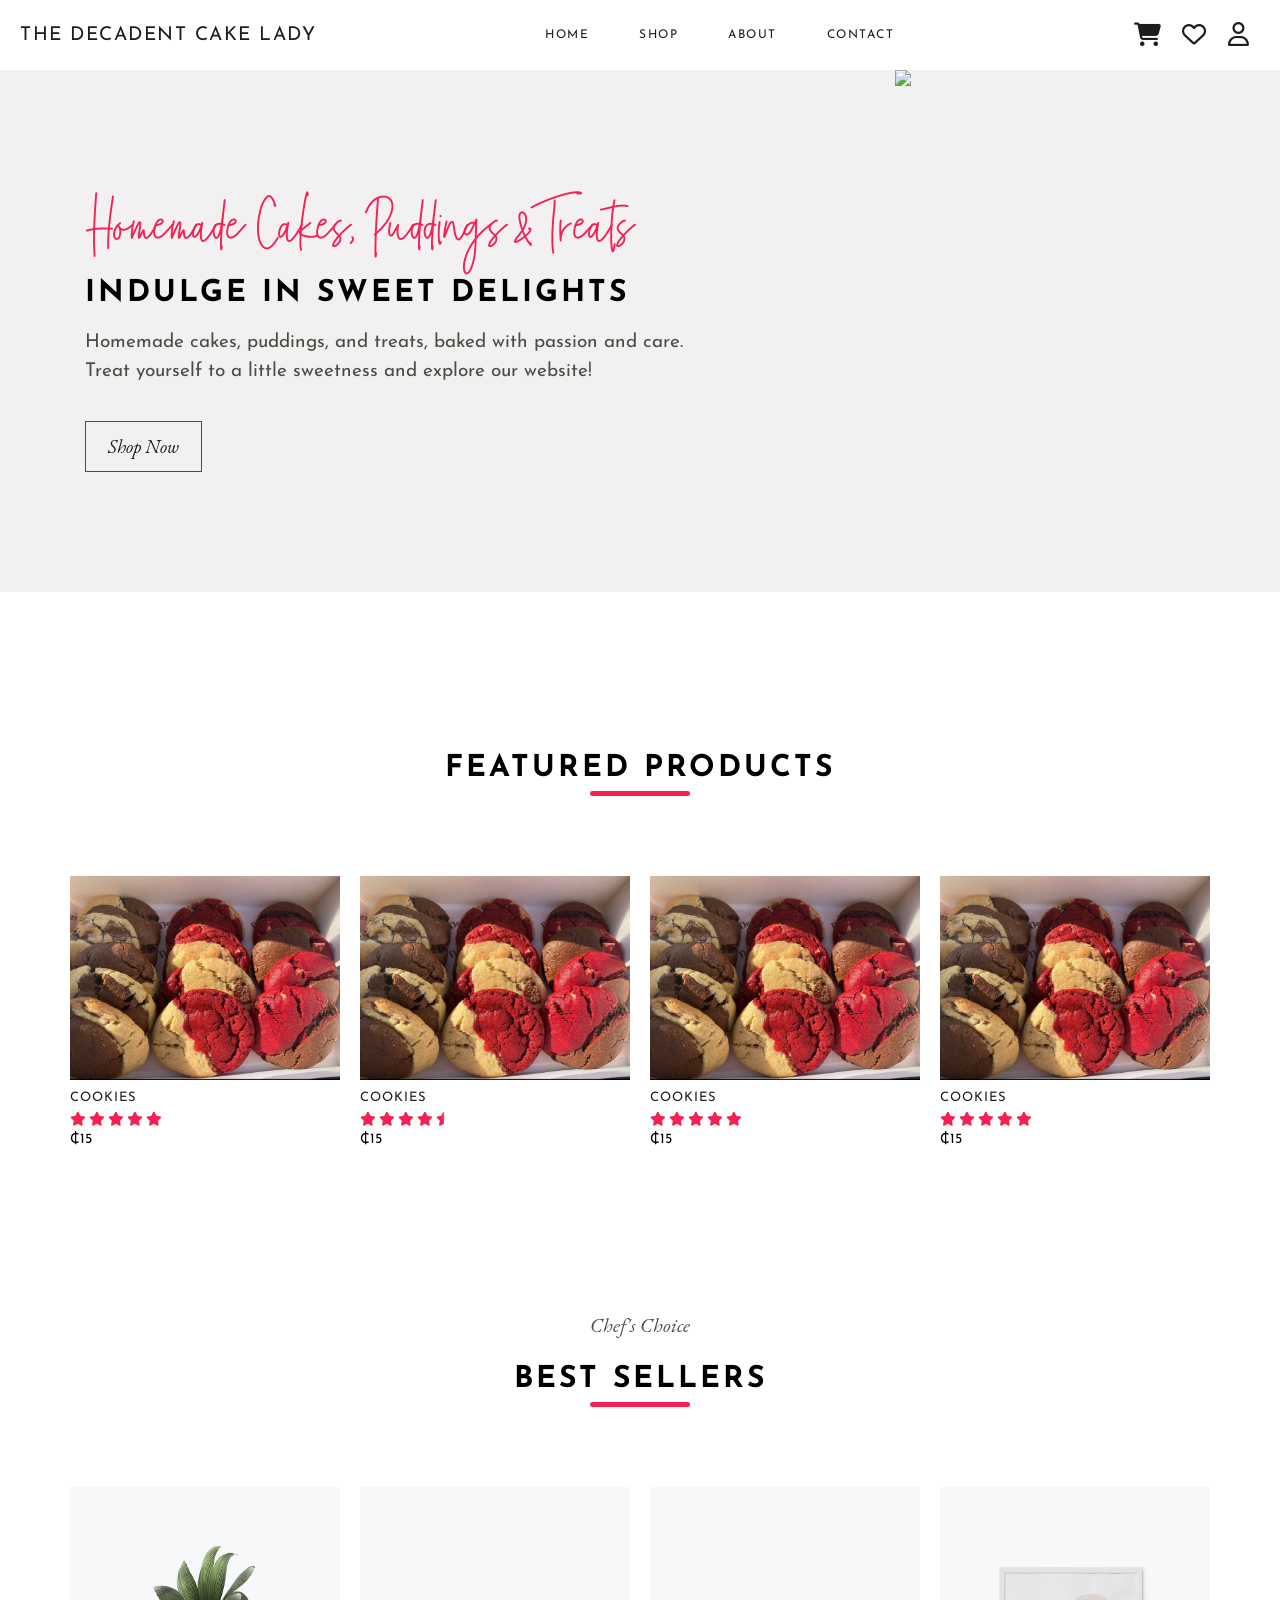
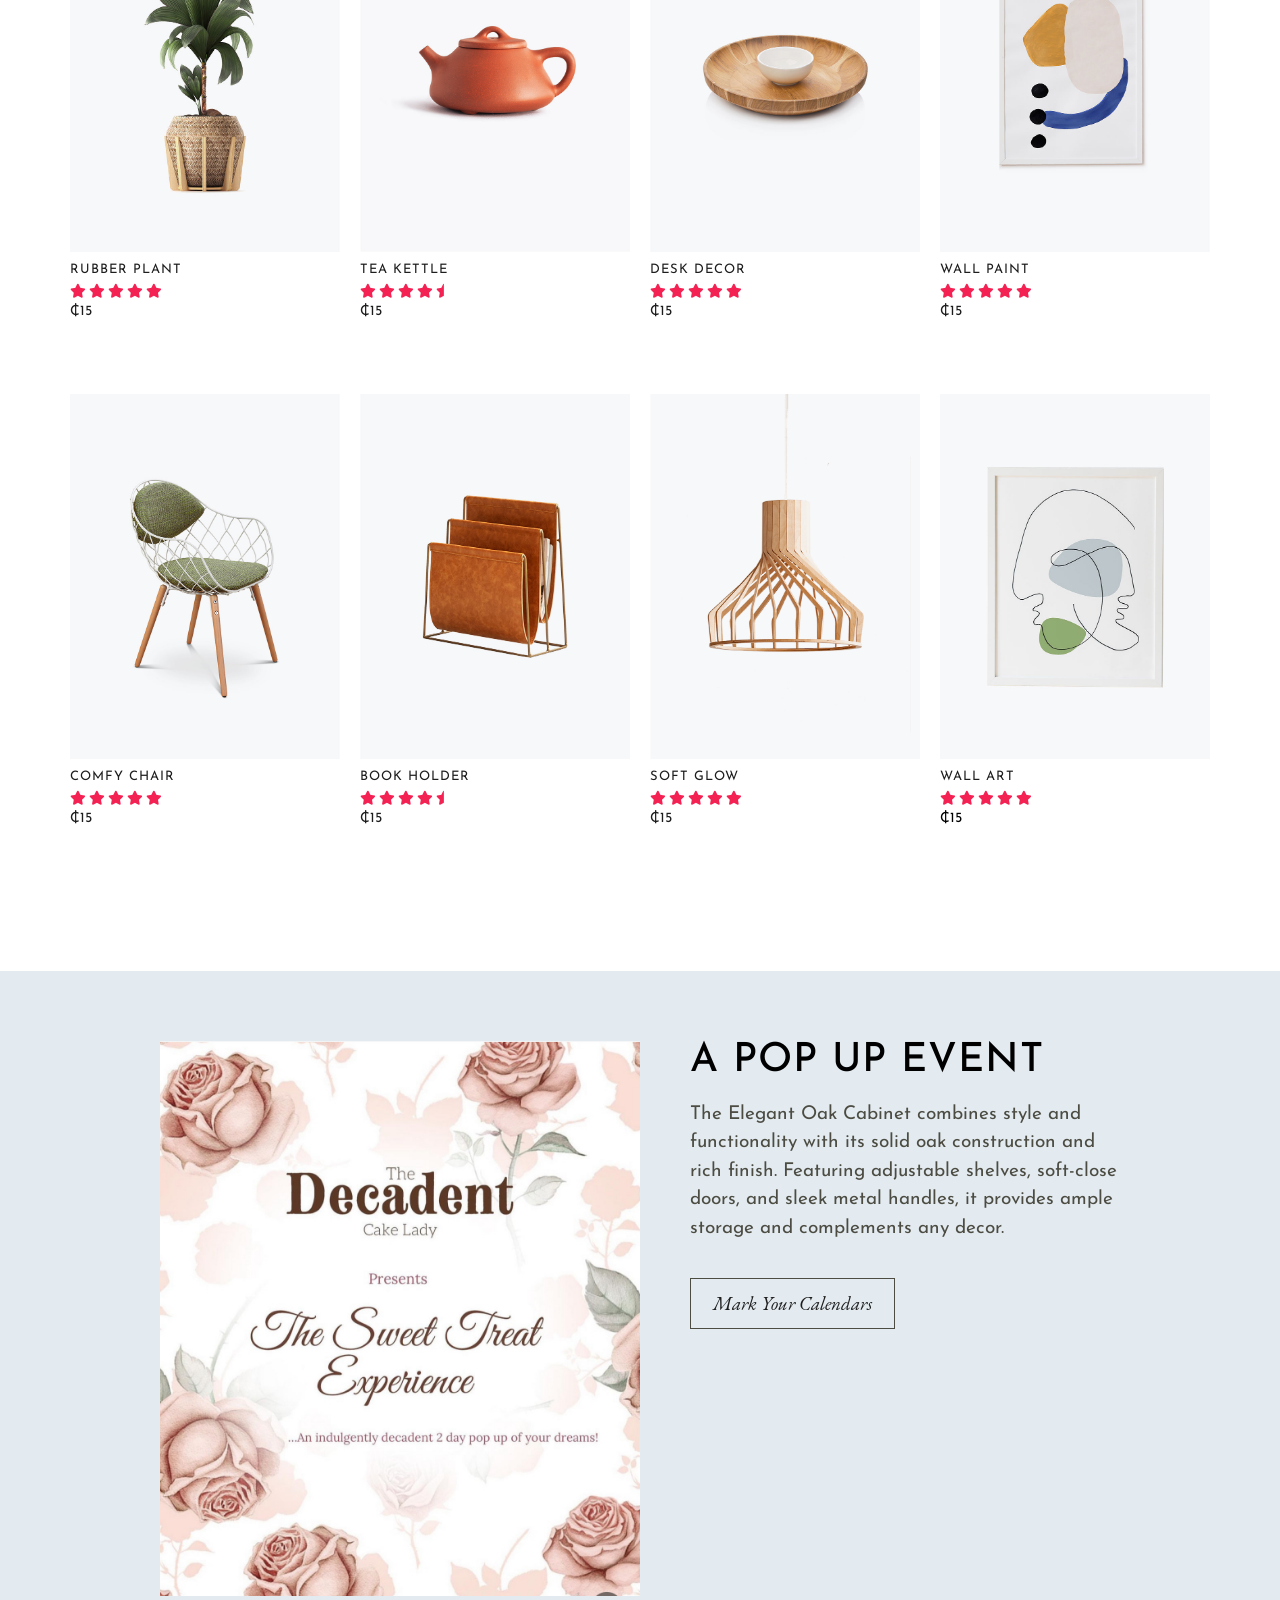
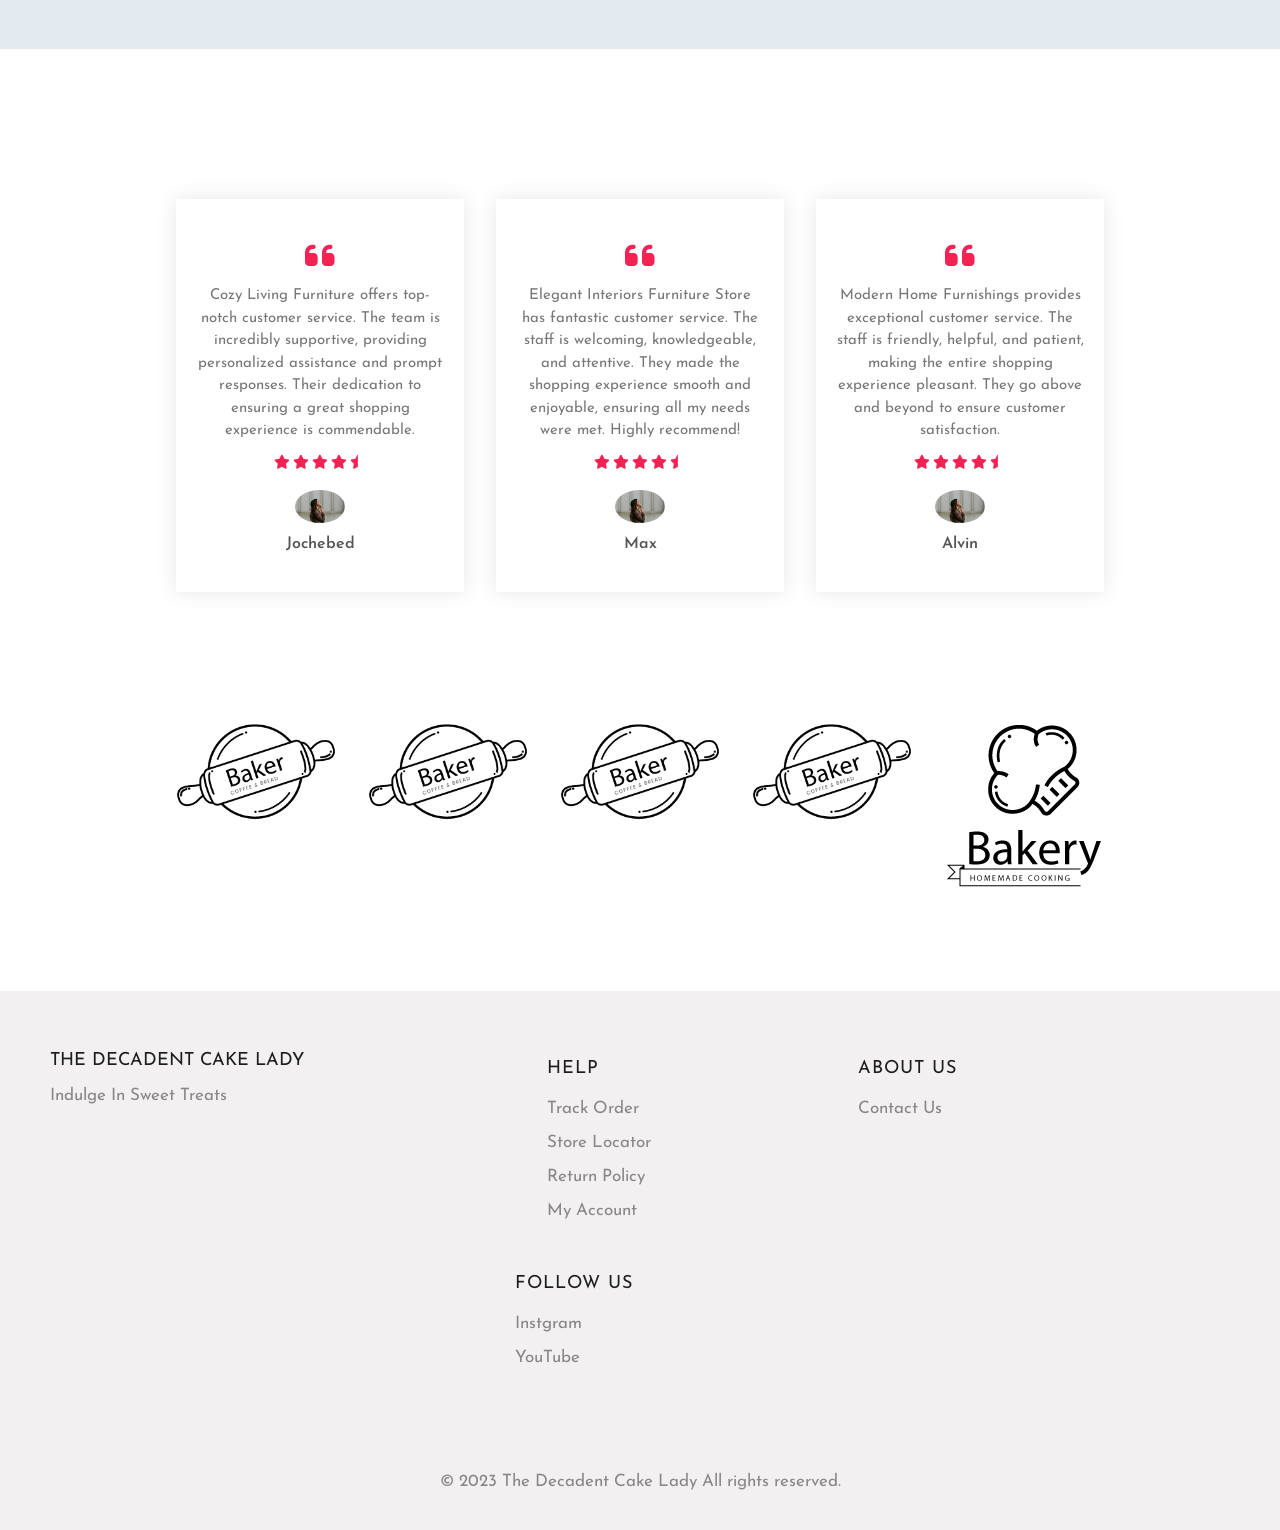
==== index.html @ 87e799be "modified home page" ====
<!DOCTYPE html>
<html lang="en">

<head>
    <meta charset="UTF-8">
    <meta name="viewport" content="width=device-width, initial-scale=1.0">
    <title>The Decadent Cake Lady</title>

    <link href="https://fonts.googleapis.com/css2?family=Josefin+Sans:wght@500;600&display=swap" rel="stylesheet">

    <link rel="stylesheet" href="https://cdnjs.cloudflare.com/ajax/libs/font-awesome/5.14.0/css/all.min.css">

    <script src="app.js" defer></script>
    <link rel="icon" type="image/x-icon" href="images_v1/decadent-favicon.jpg">
    
    <link rel="stylesheet" href="https://cdnjs.cloudflare.com/ajax/libs/font-awesome/6.5.2/css/all.min.css" integrity="sha512-SnH5WK+bZxgPHs44uWIX+LLJAJ9/2PkPKZ5QiAj6Ta86w+fsb2TkcmfRyVX3pBnMFcV7oQPJkl9QevSCWr3W6A==" crossorigin="anonymous" referrerpolicy="no-referrer" />
    
    <link rel="stylesheet" href="style.css">
</head>

<body>
    <!-- HEADER -->

    <header>
        <div class="container">
            <div class="navbar">
                <a class="logo" href="index.html">The Decadent Cake Lady</a>
                <ul class="nav-list">
                    <li><a href="index.html">Home</a></li>
                    <li><a href="shop.html">Shop</a></li>
                    <li><a href="about.html">About</a></li>
                    <li><a href="contact.html">Contact</a></li>
                </ul>

                <div class="nav-svg">
                    <a href="">
                        <i class="fa-solid fa-cart-shopping fa-2xl"></i>
                    </a>
                    <a href="">
                        <i class="fa-regular fa-heart fa-2xl"></i>
                    </a>
                    <a href="account.html">
                        <i class="fa-regular fa-user fa-2xl"></i>
                    </a>
                </div>
                
                

                <div class="menu-toggle">
                    <i class="fas fa-bars"></i>
                    <i class="fas fa-times"></i>
                </div>
            </div>
        </div>
        <div class="hero">
            <div class="row">
                <div class="hero-info">
                    <h5 class="timeless">Homemade Cakes, Puddings & Treats</p>
                        <h2>Indulge In Sweet Delights</h2>
                        <p>Homemade cakes, puddings, and treats, baked with passion and care. Treat yourself to a little sweetness and explore our website!</p>
                        <a href="shop.html" class="btn">Shop Now</a>
                </div>
                <div class="hero-image">
                    <img src="images/hero-cake.jpg">
                </div>
            </div>
        </div>
    </header>

    <!-- FEATURED CATEGORIES -->

    <!-- <section class="categories">
        <div class="small-container">
            <div class="row">
                <div class="col-3">
                    <img src="images/category-1.jpg">
                </div>
                <div class="col-3">
                    <img src="images/category-2.jpg">
                </div>
                <div class="col-3">
                    <img src="images/category-3.jpg">
                </div>
            </div>
        </div>
    </section> -->

    <!-- FEATURED PRODUCTS -->

    <section class="featured">
        <h2 class="title">Featured Products</h2>
        <div class="medium-container">
            <div class="row">
                <div class="col-4">
                    <img src="images_v1/Cookies.jpg">
                    <h4>Cookies</h4>
                    <div class="rating">
                        <i class="fas fa-star"></i>
                        <i class="fas fa-star"></i>
                        <i class="fas fa-star"></i>
                        <i class="fas fa-star"></i>
                        <i class="fas fa-star"></i>
                    </div>
                    <p>₵15</p>
                </div>
                <div class="col-4">
                    <img src="images_v1/Cookies.jpg">
                    <h4>Cookies</h4>
                    <div class="rating">
                        <i class="fas fa-star"></i>
                        <i class="fas fa-star"></i>
                        <i class="fas fa-star"></i>
                        <i class="fas fa-star"></i>
                        <i class="fas fa-star-half"></i>
                    </div>
                    <p>₵15</p>
                </div>
                <div class="col-4">
                    <img src="images_v1/Cookies.jpg">
                    <h4>Cookies</h4>
                    <div class="rating">
                        <i class="fas fa-star"></i>
                        <i class="fas fa-star"></i>
                        <i class="fas fa-star"></i>
                        <i class="fas fa-star"></i>
                        <i class="fas fa-star"></i>
                    </div>
                    <p>₵15</p>
                </div>
                <div class="col-4">
                    <img src="images_v1/Cookies.jpg">
                    <h4>Cookies</h4>
                    <div class="rating">
                        <i class="fas fa-star"></i>
                        <i class="fas fa-star"></i>
                        <i class="fas fa-star"></i>
                        <i class="fas fa-star"></i>
                        <i class="fas fa-star"></i>
                    </div>
                    <p>₵15</p>
                </div>
            </div>
        </div>
    </section>

    <!-- LASTEST PRODUCTS -->

    <section class="latest-products">
        <small>Chef's Choice</small>
        <h2 class="title">BEST SELLERS</h2>
        <div class="medium-container">
            <div class="row">
                <div class="col-4">
                    <a href="shop/rubber-plant.html">
                        <img src="images/shop-1.jpg">
                        <h4>Rubber Plant</h4>
                        <div class="rating">
                            <i class="fas fa-star"></i>
                            <i class="fas fa-star"></i>
                            <i class="fas fa-star"></i>
                            <i class="fas fa-star"></i>
                            <i class="fas fa-star"></i>
                        </div>
                        <p>₵15</p>
                    </a>
                </div>
                <div class="col-4">
                    <a href="shop/tea-kettle.html">
                        <img src="images/shop-2.jpg">
                        <h4>Tea Kettle</h4>
                        <div class="rating">
                            <i class="fas fa-star"></i>
                            <i class="fas fa-star"></i>
                            <i class="fas fa-star"></i>
                            <i class="fas fa-star"></i>
                            <i class="fas fa-star-half"></i>
                        </div>
                        <p>₵15</p>
                    </a>
                </div>
                <div class="col-4">
                    <a href="shop/desk-decor.html">
                        <img src="images/shop-3.jpg">
                        <h4>Desk Decor</h4>
                        <div class="rating">
                            <i class="fas fa-star"></i>
                            <i class="fas fa-star"></i>
                            <i class="fas fa-star"></i>
                            <i class="fas fa-star"></i>
                            <i class="fas fa-star"></i>
                        </div>
                        <p>₵15</p>
                    </a>
                </div>
                <div class="col-4">
                    <a href="shop/wall-paint.html">
                        <img src="images/shop-4.jpg">
                        <h4>Wall Paint</h4>
                        <div class="rating">
                            <i class="fas fa-star"></i>
                            <i class="fas fa-star"></i>
                            <i class="fas fa-star"></i>
                            <i class="fas fa-star"></i>
                            <i class="fas fa-star"></i>
                        </div>
                        <p>₵15</p>
                    </a>
                </div>
            </div>
            <div class="row">
                <div class="col-4">
                    <a href="shop/comfy-chair.html">
                        <img src="images/shop-5.jpg">
                        <h4>Comfy Chair</h4>
                        <div class="rating">
                            <i class="fas fa-star"></i>
                            <i class="fas fa-star"></i>
                            <i class="fas fa-star"></i>
                            <i class="fas fa-star"></i>
                            <i class="fas fa-star"></i>
                        </div>
                        <p>₵15</p>
                    </a>
                </div>
                <div class="col-4">
                    <a href="shop/book-holder.html">
                        <img src="images/shop-6.jpg">
                        <h4>Book Holder</h4>
                        <div class="rating">
                            <i class="fas fa-star"></i>
                            <i class="fas fa-star"></i>
                            <i class="fas fa-star"></i>
                            <i class="fas fa-star"></i>
                            <i class="fas fa-star-half"></i>
                        </div>
                        <p>₵15</p>
                    </a>
                </div>
                <div class="col-4">
                    <a href="shop/soft-glow.html">
                        <img src="images/shop-7.jpg">
                        <h4>Soft Glow</h4>
                        <div class="rating">
                            <i class="fas fa-star"></i>
                            <i class="fas fa-star"></i>
                            <i class="fas fa-star"></i>
                            <i class="fas fa-star"></i>
                            <i class="fas fa-star"></i>
                        </div>
                        <p>₵15</p>
                    </a>
                </div>
                <div class="col-4">
                    <a href="shop/wall-art.html">
                        <img src="images/shop-8.jpg">
                        <h4>Wall Art</h4>
                        <div class="rating">
                            <i class="fas fa-star"></i>
                            <i class="fas fa-star"></i>
                            <i class="fas fa-star"></i>
                            <i class="fas fa-star"></i>
                            <i class="fas fa-star"></i>
                    </a>
                </div>
                <p>₵15</p>
            </div>
        </div>
        </div>
    </section>

    <!-- OFFER SECTION -->

    <section class="offer">
        <div class="small-container">
            <div class="row">
                <div class="col-2">
                    <img src="images_v1/footer-img.jpg" class="offer-image">
                </div>
                <div class="col-2">
                    <h3>A Pop Up Event</h3>
                    
                    <p>The Elegant Oak Cabinet combines style and functionality with its solid oak construction and rich finish. Featuring adjustable shelves, soft-close doors, and sleek metal handles, it provides ample storage and complements any decor.</p>
                    <a href="shop\cabinet.html" class="btn">Mark Your Calendars</a>
                </div>
            </div>
        </div>
    </section>

    <!-- TESTIMONIAL -->

    <section class="testimonials">
        <div class="small-container">
            <div class="row">
                <div class="col-3">
                    <i class="fas fa-quote-left"></i>
                    <p>Cozy Living Furniture offers top-notch customer service. The team is incredibly supportive, providing personalized assistance and prompt responses. Their dedication to ensuring a great shopping experience is commendable. </p>
                    <div class="rating">
                        <i class="fas fa-star"></i>
                        <i class="fas fa-star"></i>
                        <i class="fas fa-star"></i>
                        <i class="fas fa-star"></i>
                        <i class="fas fa-star-half"></i>
                    </div>
                    <img src="images_v1/user.jpg">
                    <h3>Jochebed</h3>
                </div>
                <div class="col-3">
                    <i class="fas fa-quote-left"></i>
                    <p>Elegant Interiors Furniture Store has fantastic customer service. The staff is welcoming, knowledgeable, and attentive. They made the shopping experience smooth and enjoyable, ensuring all my needs were met. Highly recommend!</p>
                    <div class="rating">
                        <i class="fas fa-star"></i>
                        <i class="fas fa-star"></i>
                        <i class="fas fa-star"></i>
                        <i class="fas fa-star"></i>
                        <i class="fas fa-star-half"></i>
                    </div>
                    <img src="images_v1/user.jpg    ">
                    <h3>Max</h3>
                </div>
                <div class="col-3">
                    <i class="fas fa-quote-left"></i>
                    <p>Modern Home Furnishings provides exceptional customer service. The staff is friendly, helpful, and patient, making the entire shopping experience pleasant. They go above and beyond to ensure customer satisfaction.</p>
                    <div class="rating">
                        <i class="fas fa-star"></i>
                        <i class="fas fa-star"></i>
                        <i class="fas fa-star"></i>
                        <i class="fas fa-star"></i>
                        <i class="fas fa-star-half"></i>
                    </div>
                    <img src="images_v1/user.jpg">
                    <h3>Alvin</h3>
                </div>
            </div>
        </div>
    </section>

    <!-- BRANDS SECTION -->
    <section class="brands">
        <div class="small-container">
            <div class="row">
                <div class="col-5">
                    <img src="images_v1/baker.svg" alt="brand">
                </div>
                <div class="col-5">
                    <img src="images_v1/baker.svg" alt="brand">
                </div>
                <div class="col-5">
                    <img src="images_v1/baker.svg" alt="brand">
                </div>
                <div class="col-5">
                    <img src="images_v1/baker.svg" alt="brand">
                </div>
                <div class="col-5">
                    <img src="images_v1/bakery.svg" alt="brand">
                </div>
            </div>
        </div>
    </section>

    <!-- FOOTER SECTION -->
    <footer>
        <div class="container">
            <div class="row">
                <div class="footer-col-1">
                    <a class="logo" href="index.html">The Decadent Cake Lady</a>
                    <p>Indulge In Sweet Treats</p>
                </div> &nbsp;
                <div class="footer-col-2">
                    <h4>Help</h4>
                    <ul>
                        <li><a href="track_order.html">Track Order</a></li>
                        <li><a href="store_locator.html">Store Locator</a></li>
                        <li><a href="return_policy.html">Return Policy</a></li>
                        <li><a href="account.html">My Account</a></li>
                    </ul>
                </div>
                <div class="footer-col-1">
                    <h4>About Us</h4>
                    <ul
                        <li><a href="contact.html">Contact Us</a></li>
                    </ul>
                </div>
                <div class="footer-col-4">
                    <h4>Follow Us</h4>
                    <ul>
                        <li><a href="#">Instgram</a></li>
                        <li><a href="#">YouTube</a></li>
                    </ul>
                </div>
            </div>
        </div>
   <footer>     <center>
            <p>&copy; 2023 The Decadent Cake Lady All rights reserved.</p>
        </footer></center>
        
    </footer>
</body>

</html>
---- style.css ----
* {
  margin: 0;
  padding: 0;
  box-sizing: border-box;
}

@font-face {
  font-family: "TheGwatmey";
  src: url("textfonts/TheGwathmey.woff") format("woff");
}

@font-face {
  font-family: "EBGaramondItalic";
  src: url("textfonts/EBGaramond-Italic.woff") format("woff");
}

html {
  font-size: 10px;
  font-family: "Josefin Sans", sans-serif;
}

:root {
  --primary-color: #1d1d1d;
}

.container,
.small-container,
.medium-container {
  width: 100%;
  max-width: 130rem;
  margin: auto;
  padding: 0 2rem;
}

.small-container {
  max-width: 100rem;
}

.medium-container {
  max-width: 120rem;
}

ul {
  list-style: none;
}

a {
  text-decoration: none;
  color: var(--primary-color);
}

/* HEADER */

.navbar .logo {
  font-size: 1.9rem;
}

.navbar {
  display: flex;
  align-items: center;
  justify-content: space-between;
  padding: 2rem 0;
  height: 7rem;
}

.nav-svg {
  display: flex;
  gap: 20px; /* Adjust the spacing between icons */
  justify-content: center; /* Center icons horizontally */
  padding: 10px;
}

.nav-list {
  display: flex;
}

.nav-list li:not(:last-child) {
  margin-right: 5rem;
}

.navbar a {
  font-size: 1.2rem;
  text-transform: uppercase;
  letter-spacing: 1.5px;
}

.navbar a {
  transition: opacity 0.3s;
}

.navbar a:hover {
  opacity: 0.6;
}

.navbar div svg:not(:last-child) {
  margin-right: 1.5rem;
}

.menu-toggle {
  font-size: 2.2rem;
  color: #ddd;
  cursor: pointer;
  display: none;
  z-index: 1000;
}

.timeless {
  font-size: 5rem;
  color: #f42153;
  font-family: "TheGwatmey";
  font-weight: normal;
}

.row {
  display: flex;
  justify-content: space-around;
  align-items: center;
  flex-wrap: wrap;
}

.hero {
  background-color: #f2f0f1;
}

.col-2 {
  flex-basis: 50%;
  min-width: 30rem;
}

.hero-info {
  flex-basis: 50%;
  align-self: flex-start;
  padding: 12rem 0;
  min-width: 30rem;
}

.hero-image {
  min-width: 30rem;
}

.col-2 img,
.hero-image img {
  max-width: 100%;
  text-align: center;
}

h1 {
  font-size: 5rem;
  font-weight: 600;
  text-transform: uppercase;
  letter-spacing: 0.25rem;
  margin: 2rem 0;
}

.hero p,
.offer p {
  font-size: 1.9rem;
  color: #4c4c43;
  margin: 2rem 0;
  line-height: 1.5;
}

.btn {
  display: inline-block;
  border: 0.1rem solid #4c4c43;
  padding: 1.2rem 2.2rem;
  margin-top: 1.5rem;
  font-size: 1.9rem;
  font-family: "EBGaramondItalic";
  transition: all 0.3s;
}

.btn:hover {
  background-color: #4c4c43;
  color: #f2f0f1;
}

.navbar svg {
  cursor: pointer;
}

.menu-icon {
  width: 2.6rem;
  margin-left: 2rem;
  display: none;
}

/* FEATURED CATEGORIES */

.categories {
  margin: 7rem 0;
}

.col-3 {
  flex-basis: 30%;
  min-width: 25rem;
  margin-bottom: 3rem;
}

.col-3 img {
  width: 100%;
}

/* FEATURED CATEGORIES */

.featured {
  margin: 10rem 0;
}

.col-4 {
  flex-basis: 25%;
  min-width: 20rem;
  padding: 1rem;
  margin-bottom: 5rem;
  transition: transform 0.5s;
}

.col-4 img {
  width: 100%;
}

h2 {
  font-size: 3rem;
  text-transform: uppercase;
  letter-spacing: 0.3rem;
}

.title {
  text-align: center;
  margin: 15rem auto 7rem;
  line-height: 1.8;
  position: relative;
}

.title::after {
  content: "";
  position: absolute;
  left: 50%;
  transform: translateX(-50%);
  bottom: 0;
  height: 0.5rem;
  width: 10rem;
  background-color: #f42153;
  border-radius: 0.5rem;
}

h4 {
  font-weight: normal;
  text-transform: uppercase;
  letter-spacing: 0.1rem;
  font-size: 1.3rem;
  color: #1d1d1d;
  margin: 0.8rem 0;
}

.col-4 p {
  font-size: 1.4rem;
  margin: 0.5rem 0;
}

.rating .fas {
  color: #f42153;
  font-size: 1.4rem;
}

.col-4:hover {
  transform: translateY(-0.5rem);
}

/* LASTEST PRODUCTS */

small {
  font-family: "EBGaramondItalic";
  color: #4c4c43;
  font-size: 2rem;
  text-align: center;
  display: block;
}

.latest-products h2 {
  margin: 0;
  margin: 1.5rem 0 7rem;
}

/* OFFER */

.offer {
  margin: 5rem 0;
  background-color: #e3ebf0;
  margin-top: 8rem;
  padding: 7rem 0 5rem;
}

.offer .col-2:last-child {
  padding-left: 5rem;
}

.offer small,
.single-product small {
  text-align: left;
  margin-bottom: 1.5rem;
}

.offer h3 {
  font-size: 4rem;
  font-weight: 500;
  text-transform: uppercase;
  letter-spacing: 1px;
  margin-bottom: 2rem;
}

/* TESTIMONIALS */

.testimonials {
  padding-top: 10rem;
}

.testimonials .col-3 {
  text-align: center;
  padding: 4rem 2rem;
  box-shadow: 0 0 2rem 0px rgba(0, 0, 0, 0.1);
  cursor: pointer;
  transition: transform 0.5s;
}

.testimonials .col-3:hover {
  transform: translateY(-10px);
}

.testimonials .col-3 img {
  width: 5rem;
  margin-top: 2rem;
  border-radius: 50%;
}

.fas.fa-quote-left {
  font-size: 3.4rem;
  color: #f42153;
}

.col-3 p {
  font-size: 1.5rem;
  line-height: 1.5;
  margin: 1.2rem 0;
  color: #777;
}

.testimonials .col-3 h3 {
  font-weight: 600;
  color: #555;
  font-size: 1.6rem;
  margin-top: 1rem;
}

/* BRAND */

.brands,
.assurance {
  margin: 10rem auto;
}

.col-5 {
  width: 16rem;
}

.col-5 img {
  width: 100%;
}

/* FOOTER */

footer {
  padding: 6rem 0 2rem;
  background-color: #f2f0f1;
}

footer h4 {
  font-size: 1.8rem;
  margin-bottom: 2.2rem;
}

footer p,
footer a {
  font-size: 1.7rem;
  color: rgb(139, 134, 134);
}

footer a {
  display: inline-block;
  margin-bottom: 1.7rem;
  transition: color 0.3s;
}

footer a:hover {
  color: var(--primary-color);
}

.footer-col-1,
.footer-col-2,
.footer-col-3,
.footer-col-4 {
  min-width: 25rem;
  margin-bottom: 3rem;
}

footer img {
  width: 18rem;
  margin-bottom: 2rem;
}

.footer-col-1 {
  flex-basis: 30%;
}

.footer-col-1 .logo {
  font-size: 1.8rem;
  text-transform: uppercase;
  color: var(--primary-color);
}

.row {
  align-items: flex-start;
}

.social_icons {
  font-size: 1.9rem;
}

.social_link {
  margin-right: 1.4rem;
  transition: color 0.3s;
}

.social_link:hover {
  color: var(--primary-color);
}

/*                        SHOP PAGE                        */

.row-2 {
  justify-content: space-between;
  margin: 10rem auto 5rem;
}

select {
  padding: 0.6rem;
  border: 0.1rem solid #555;
  outline: none;
  background: transparent;
}

.pagination span {
  display: inline-block;
  height: 4rem;
  width: 4rem;
  line-height: 4rem;
  border: 1px solid #555;
  font-size: 1.5rem;
  text-align: center;
  margin-left: 1rem;
  cursor: pointer;
  transition: all 0.3s;
}

.pagination span:hover {
  background-color: #f42153;
  border-color: #f42153;
  color: #fff;
}

/* ASSURANCE SECTION */

.assurance .col-4:hover {
  transform: translateY(0);
}

.assurance img {
  width: 5rem;
}

.assurance p {
  text-transform: uppercase;
  font-size: 1.6rem;
  margin-top: 1.5rem;
  font-weight: 500;
  letter-spacing: 0.1rem;
  color: var(--primary-color);
}

/*                          SINGLE PRODUCT PAGE                       */

.single-product {
  margin-top: 7rem;
}

.single-product h1 {
  font-size: 4rem;
}

.single-product p {
  font-size: 1.9rem;
  color: #555;
  line-height: 1.5;
}

.single-product .col-2 img {
  padding: 0;
}

.single-product .col-2 {
  padding: 2rem;
}

.order {
  display: flex;
  flex-wrap: wrap;
  align-items: center;
  margin-top: 5rem;
}

.single-product select {
  color: var(--primary-color);
  margin-right: 2rem;
  margin-bottom: 2rem;
  display: inline-block;
  border: 0.1rem solid #ddd;
  padding: 0.5rem 2rem;
  font-size: 1.9rem;
  font-family: "Josefin Sans", sans-serif;
  height: 5.5rem;
}

.single-product .btn {
  margin: 0;
  margin-bottom: 2rem;
  height: 5.5rem;
}

.wish {
  display: inline-block;
  margin-top: 1rem;
  font-size: 1.9rem;
  font-family: "EBGaramondItalic";
}

.wish svg {
  margin-right: 1rem;
}

.other-details {
  display: flex;
  flex-direction: column;
  align-items: flex-start;
  margin-top: 4rem;
}

.other-details h4 {
  margin: 1rem 0;
  font-weight: 600;
  letter-spacing: 0.2rem;
}

.other-details span {
  font-family: "EBGaramondItalic";
  font-weight: normal;
  font-size: 1.6rem;
  color: #777;
  text-transform: capitalize;
  margin-left: 1.5rem;
}

.view-more {
  font-size: 2rem;
}

/*                          ACCOUNT PAGE                       */

footer.bg-white {
  background-color: #fff;
}

.account {
  padding: 5rem 0;
  background-color: #f2f0f1;
}

.form-container {
  font-size: 2rem;
  background-color: #fff;
  width: 30rem;
  height: 40rem;
  text-align: center;
  position: relative;
  padding: 2rem 0;
  margin: auto;
  box-shadow: 0 0 2rem 0 rgba(0, 0, 0, 0.1);
  overflow: hidden;
}

.form-container span {
  display: inline-block;
  font-weight: bold;
  padding: 0 1rem;
  color: #555;
  cursor: pointer;
  width: 10rem;
}

.form-btn {
  display: inline-block;
}

.form-container form {
  max-width: 30rem;
  padding: 0 2rem;
  position: absolute;
  top: 11rem;
  transition: transform 1s;
}

form input {
  font-size: 1.6rem;
  width: 100%;
  height: 3.5rem;
  margin: 1.5rem 0;
  padding: 2rem 1rem;
  border: 1px solid #ddd;
  outline: none;
  font-family: "Josefin Sans", sans-serif;
}

form .btn {
  width: 100%;
  border: none;
  cursor: pointer;
  margin: 1rem 0;
  outline: none;
}

#LoginForm {
  left: -30rem;
}

#RegForm {
  left: 0;
}

form a {
  font-size: 1.5rem;
}

#Indicator {
  width: 10rem;
  border: none;
  background-color: #4c4c43;
  height: 0.3rem;
  margin-top: 0.8rem;
  transform: translateX(10rem);
  transition: transform 1s;
}

/* MEDIA QUERIES */

@media only screen and (max-width: 800px) {
  .menu-toggle {
    display: block;
  }

  .fa-bars {
    color: var(--primary-color);
  }

  .fa-times {
    display: none;
  }

  .nav-list {
    background-color: #4c4c43;
    position: fixed;
    top: 0;
    left: 0;
    width: 100%;
    min-height: 100vh;
    flex-direction: column;
    justify-content: center;
    align-items: center;
    transform: translateY(-100%);
    transition: transform 0.5s;
    z-index: 100;
  }

  .nav-list li:not(:last-child) {
    margin-right: 0;
  }

  .nav-list li {
    margin: 3.5rem 0;
  }

  .menu-toggle.show .fa-bars {
    display: none;
  }

  .menu-toggle.show .fa-times {
    display: block;
  }

  .nav-list.show {
    transform: translateY(0);
  }

  .navbar a {
    color: #e3ebf0;
  }

  .logo {
    color: var(--primary-color) !important;
  }

  .navbar svg {
    display: none;
  }

  .footer-col-1 p {
    line-height: 1.4;
  }
}

@media screen and (max-width: 600px) {
  .row {
    text-align: center;
  }

  .offer .col-2:last-child {
    padding-left: 0;
    margin-top: 5rem;
  }

  .offer small {
    text-align: center;
  }

  .col-2,
  .col-3,
  .col-4 {
    flex-basis: 100%;
  }

  .single-product .row {
    text-align: left;
  }

  .single-product .col-2 {
    padding: 2rem 0;
  }

  .single-product h1 {
    font-size: 2.5rem;
  }

  .view-more {
    display: none;
  }

  .account .col-2:first-child {
    display: none;
  }
}
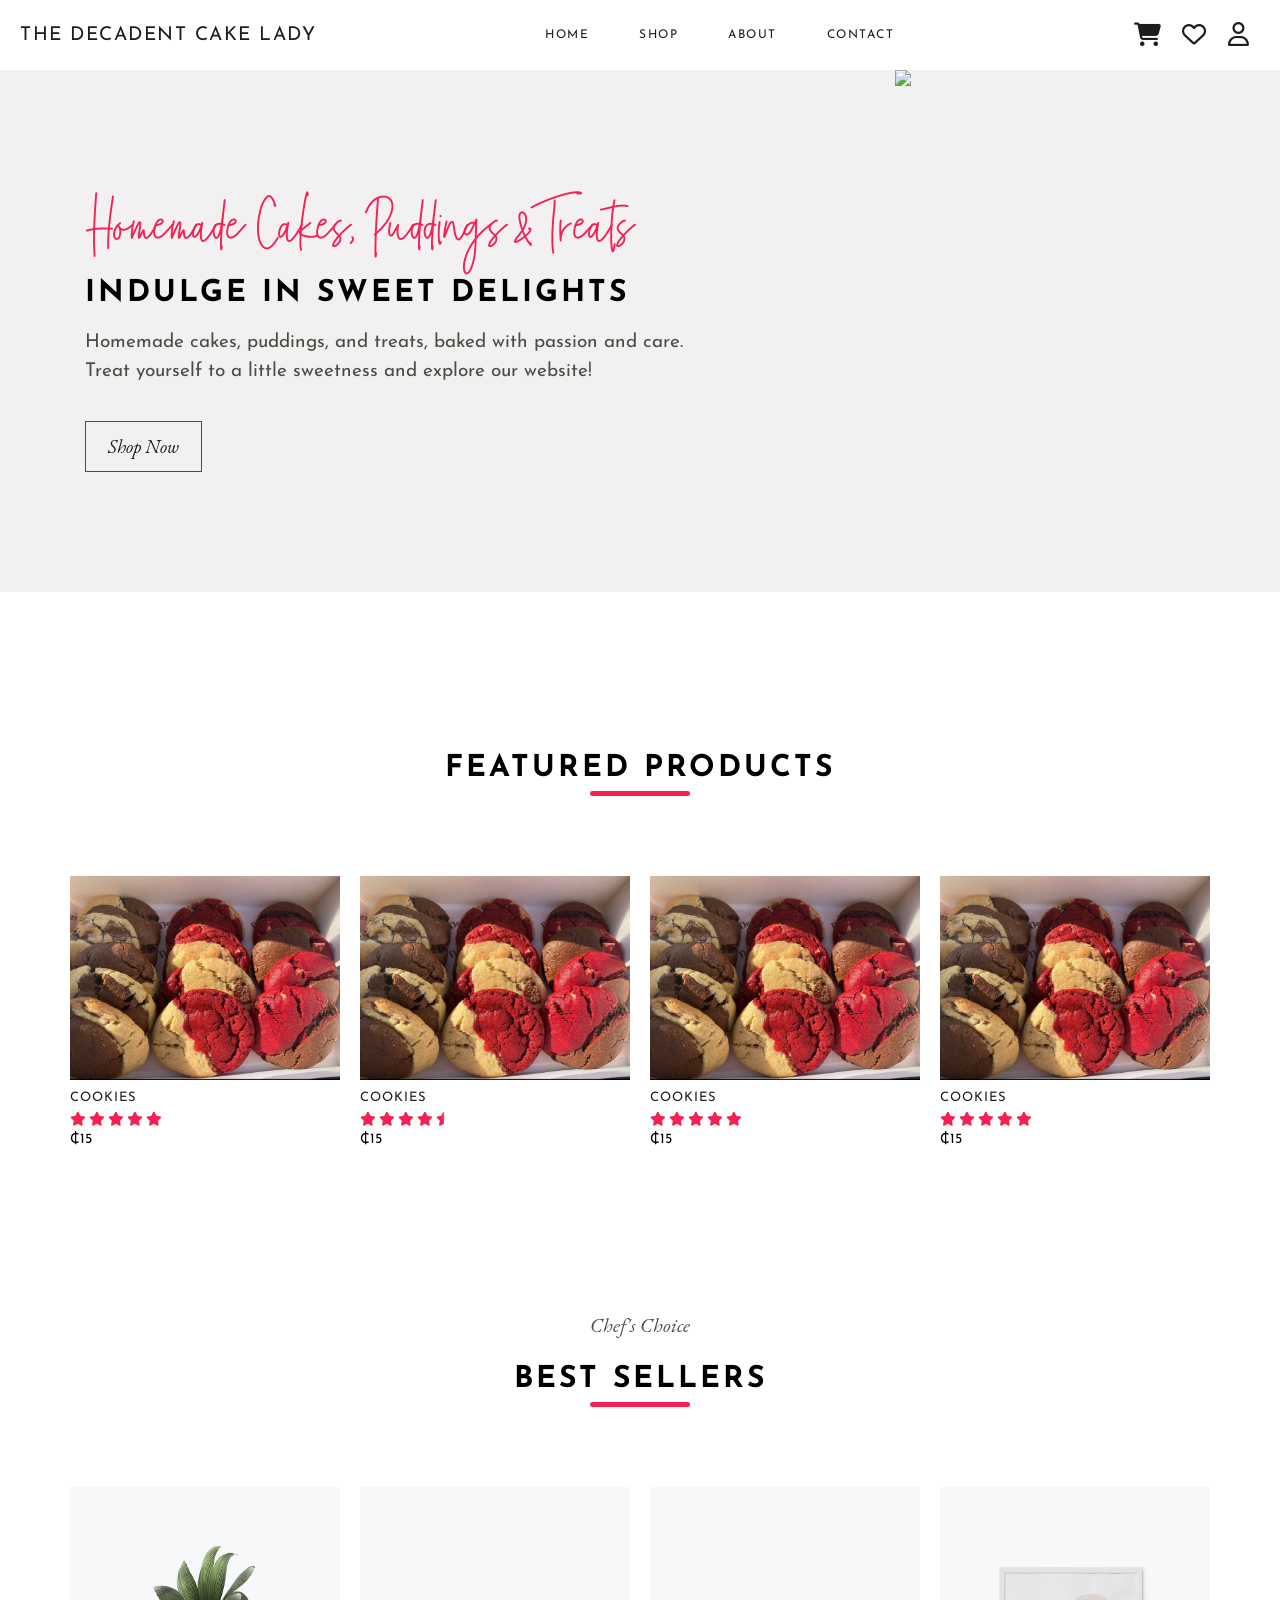
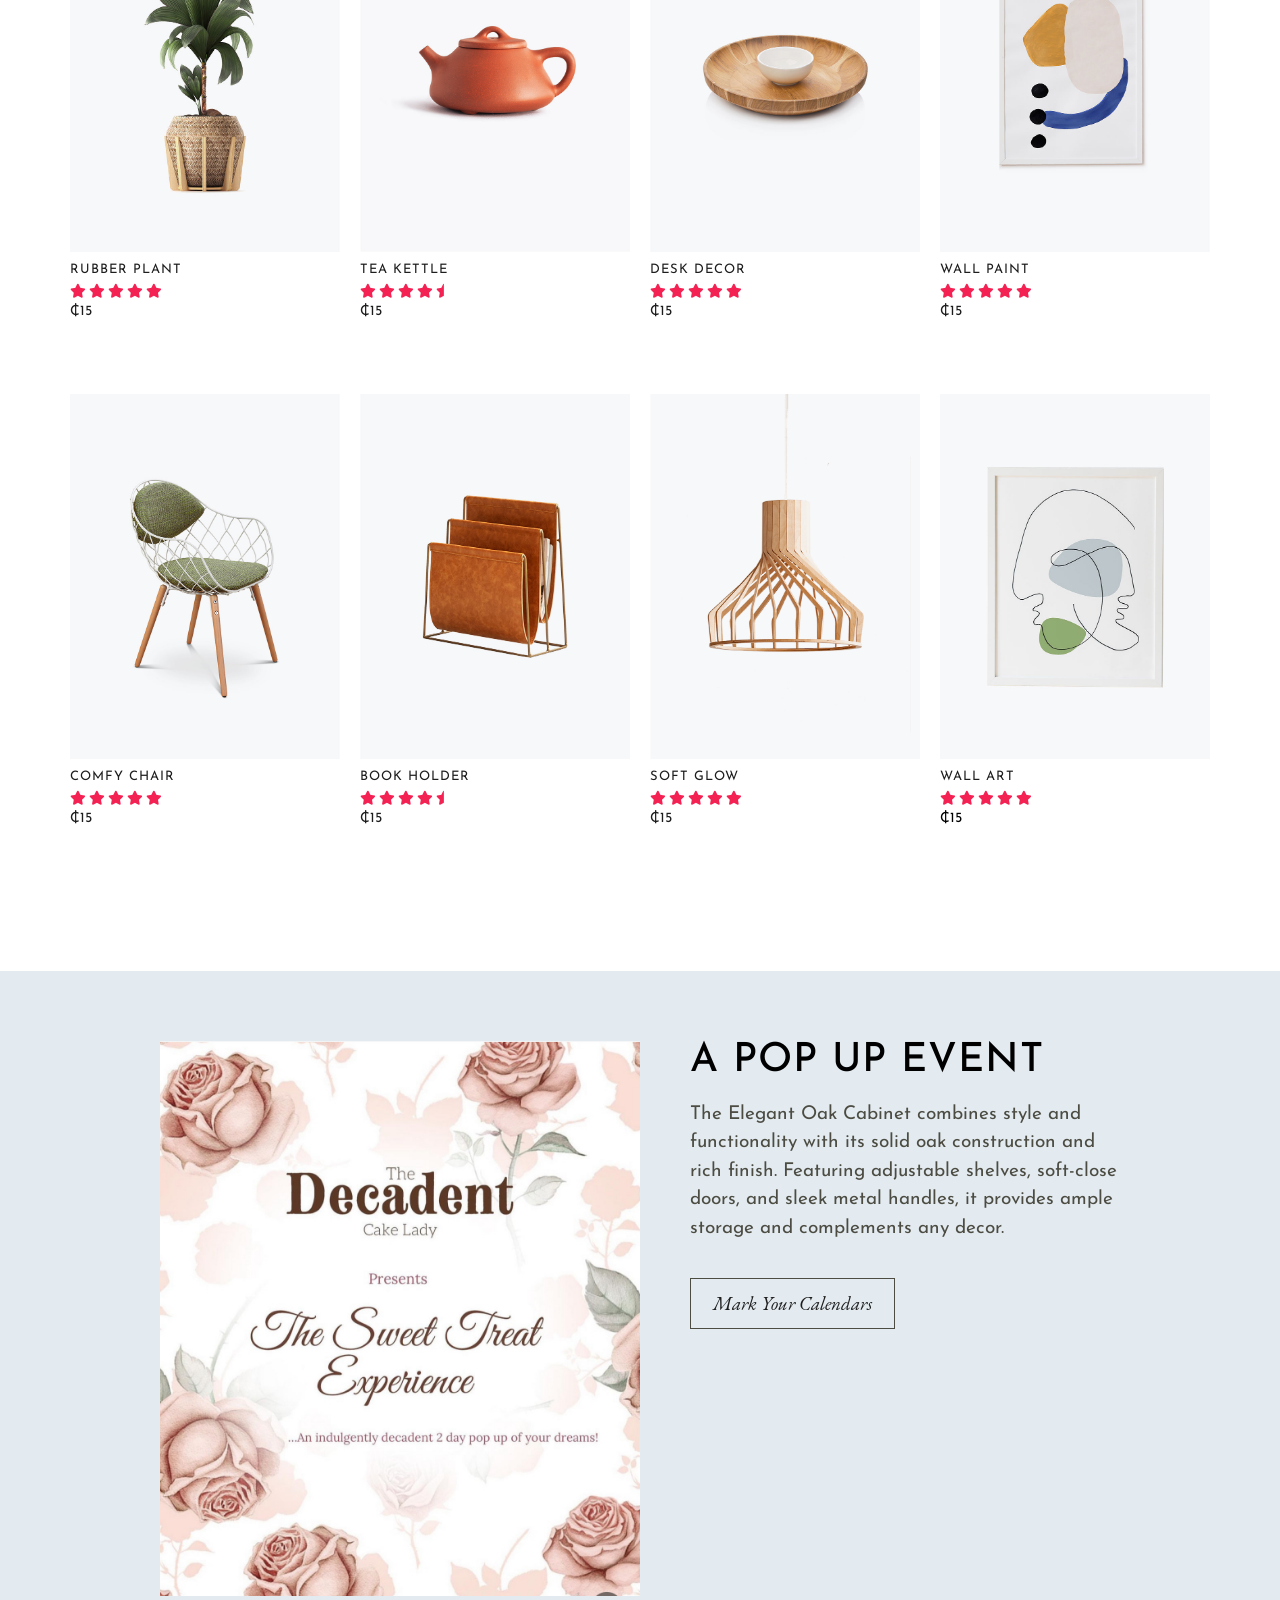
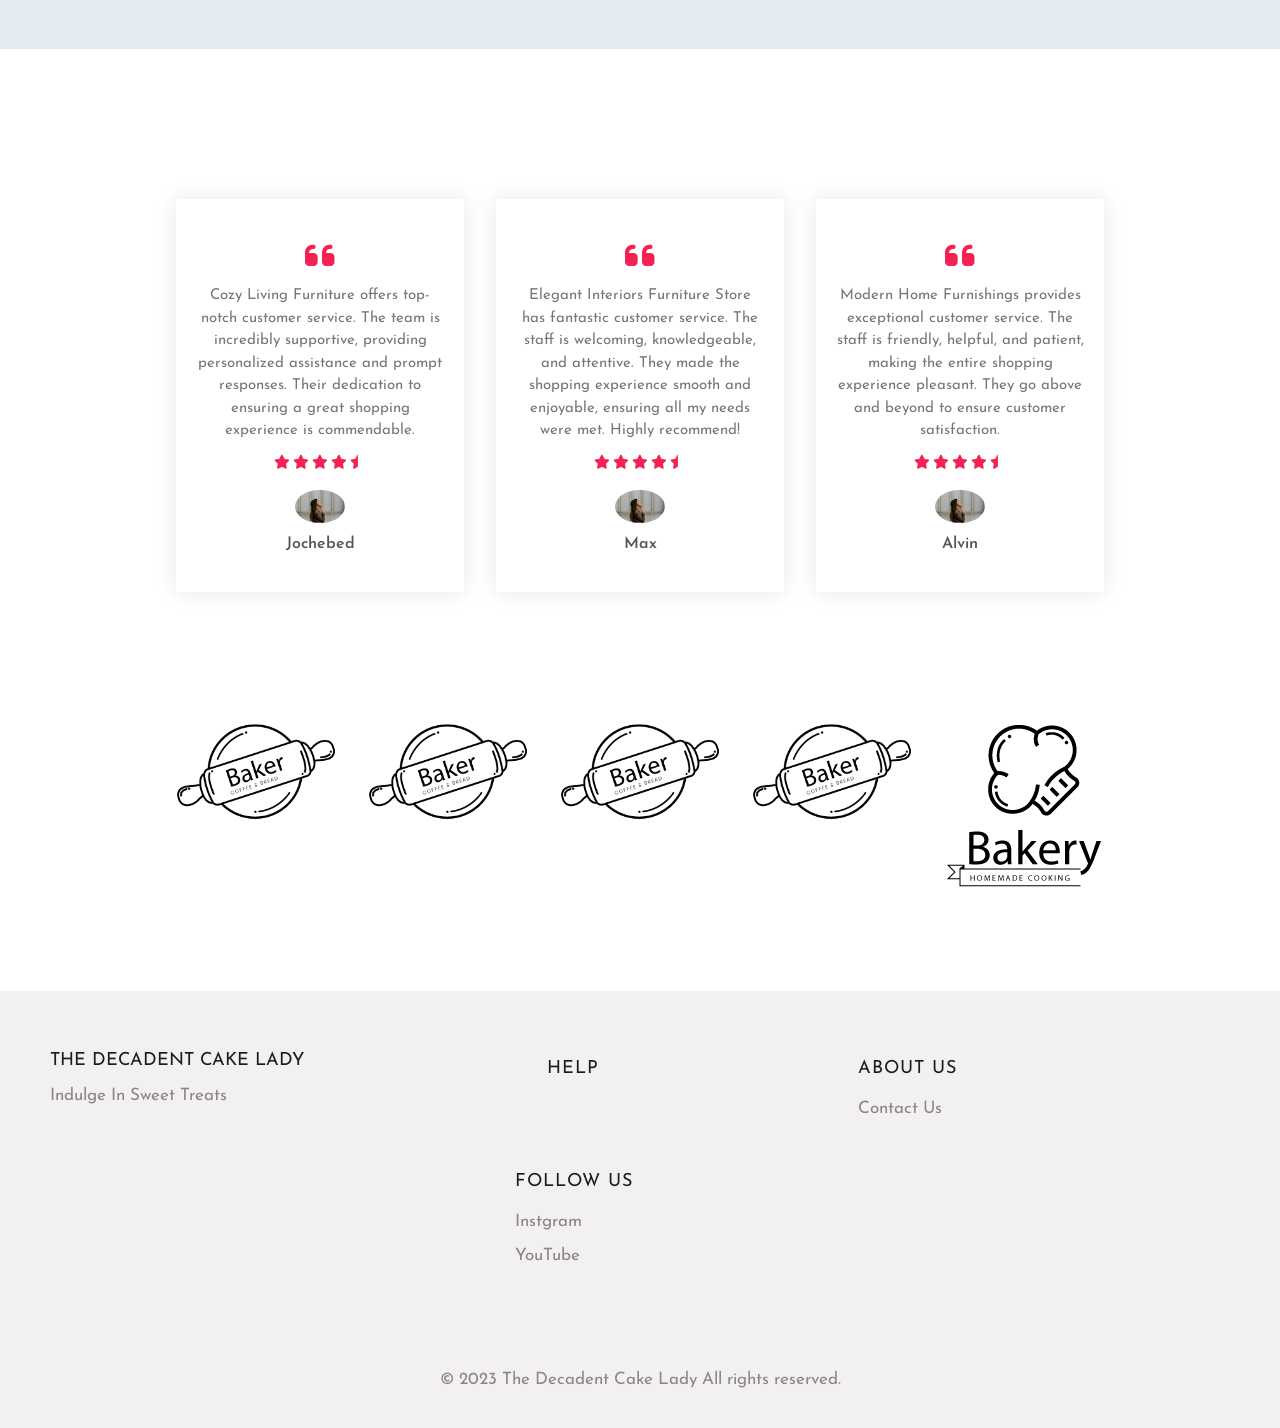
==== commit 305870c3: "reverse back to old contact us" ====
--- a/index.html
+++ b/index.html
@@ -368,10 +368,10 @@
                 <div class="footer-col-2">
                     <h4>Help</h4>
                     <ul>
-                        <li><a href="track_order.html">Track Order</a></li>
+                        <!-- <li><a href="track_order.html">Track Order</a></li>
                         <li><a href="store_locator.html">Store Locator</a></li>
                         <li><a href="return_policy.html">Return Policy</a></li>
-                        <li><a href="account.html">My Account</a></li>
+                        <li><a href="account.html">My Account</a></li> -->
                     </ul>
                 </div>
                 <div class="footer-col-1">
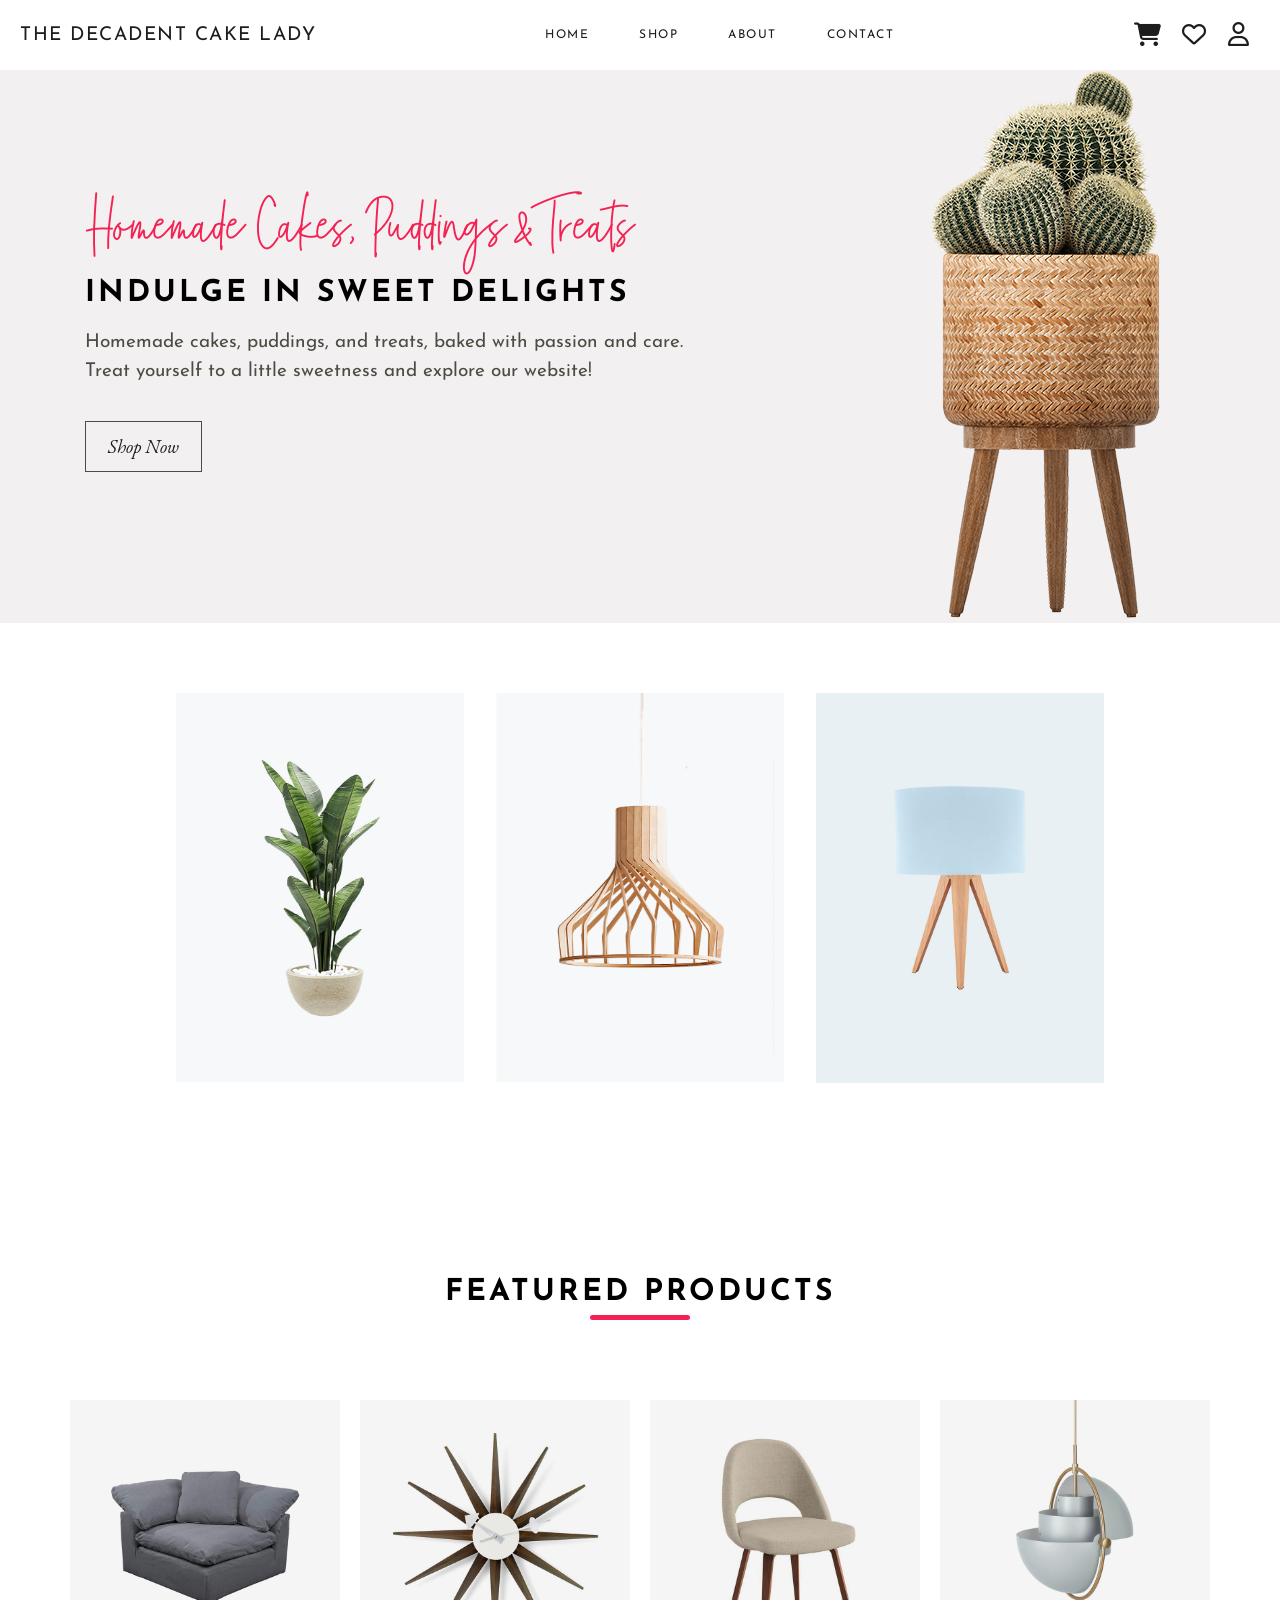
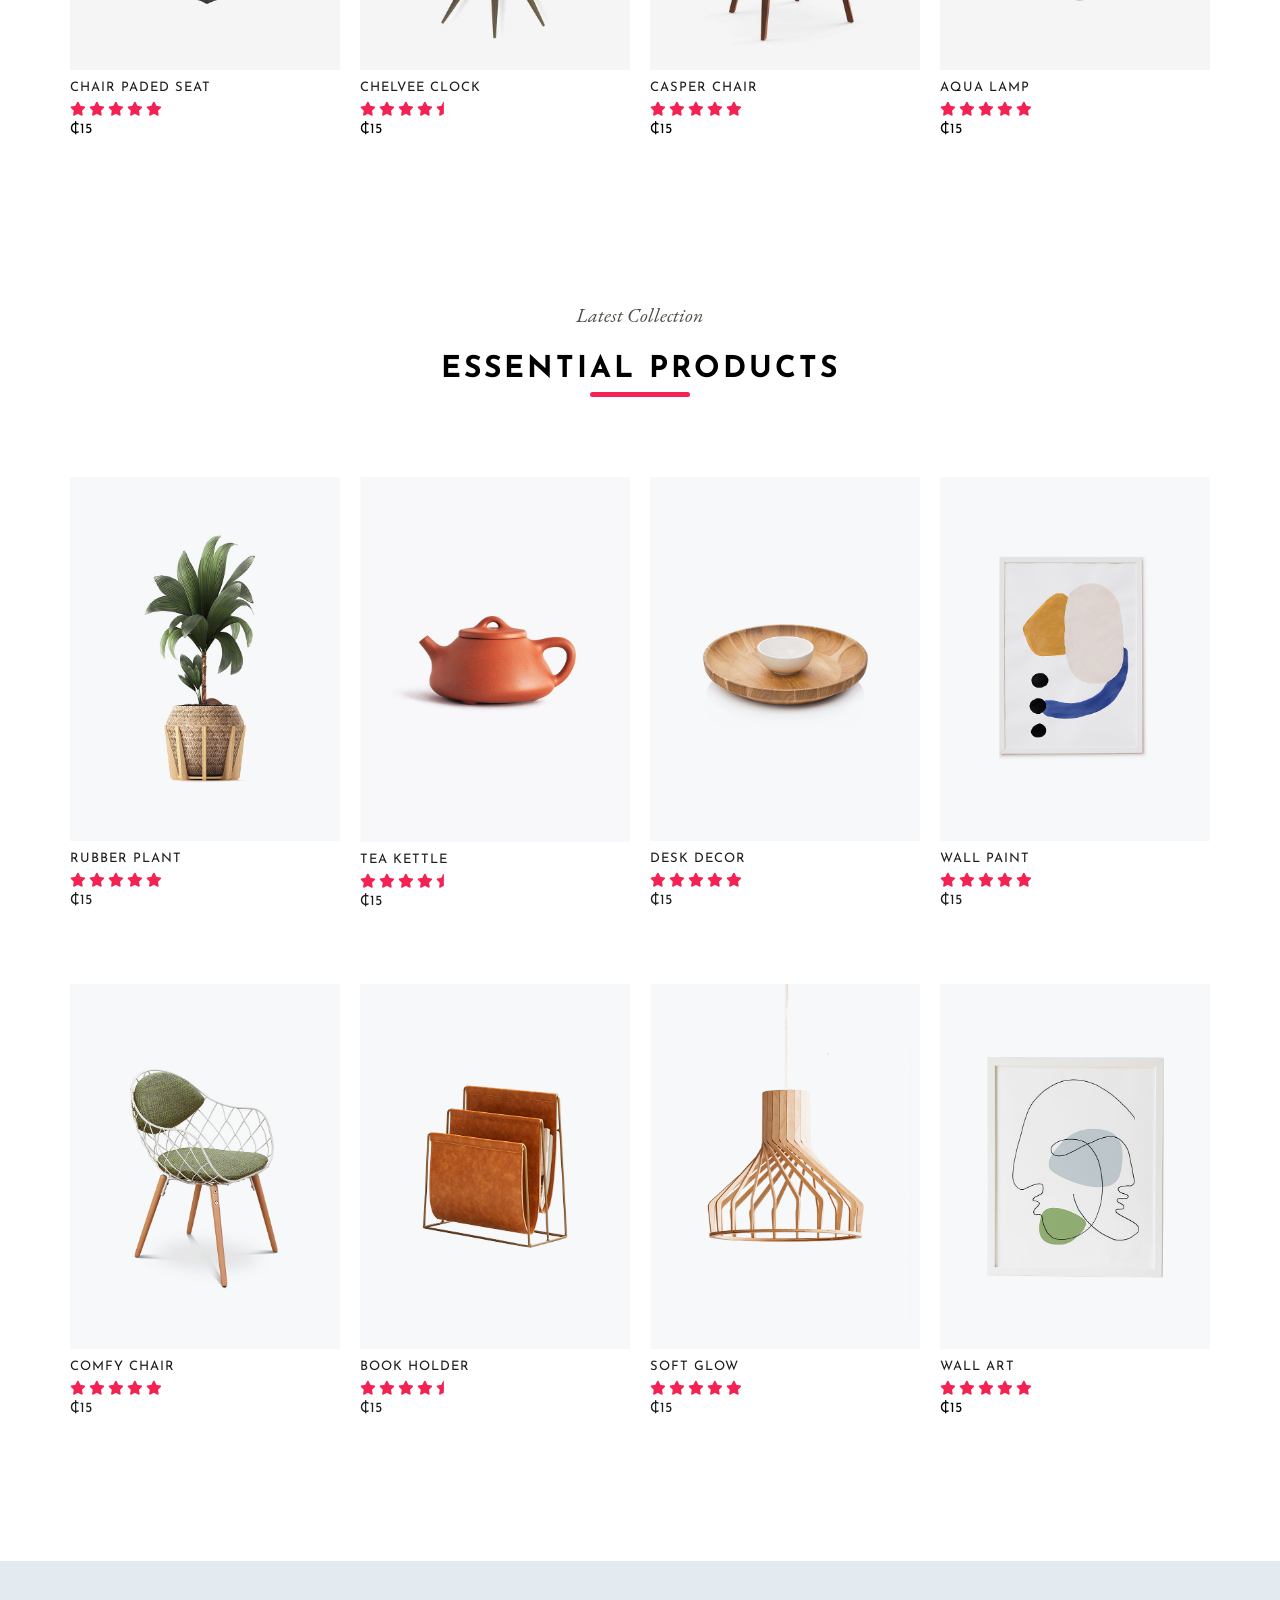
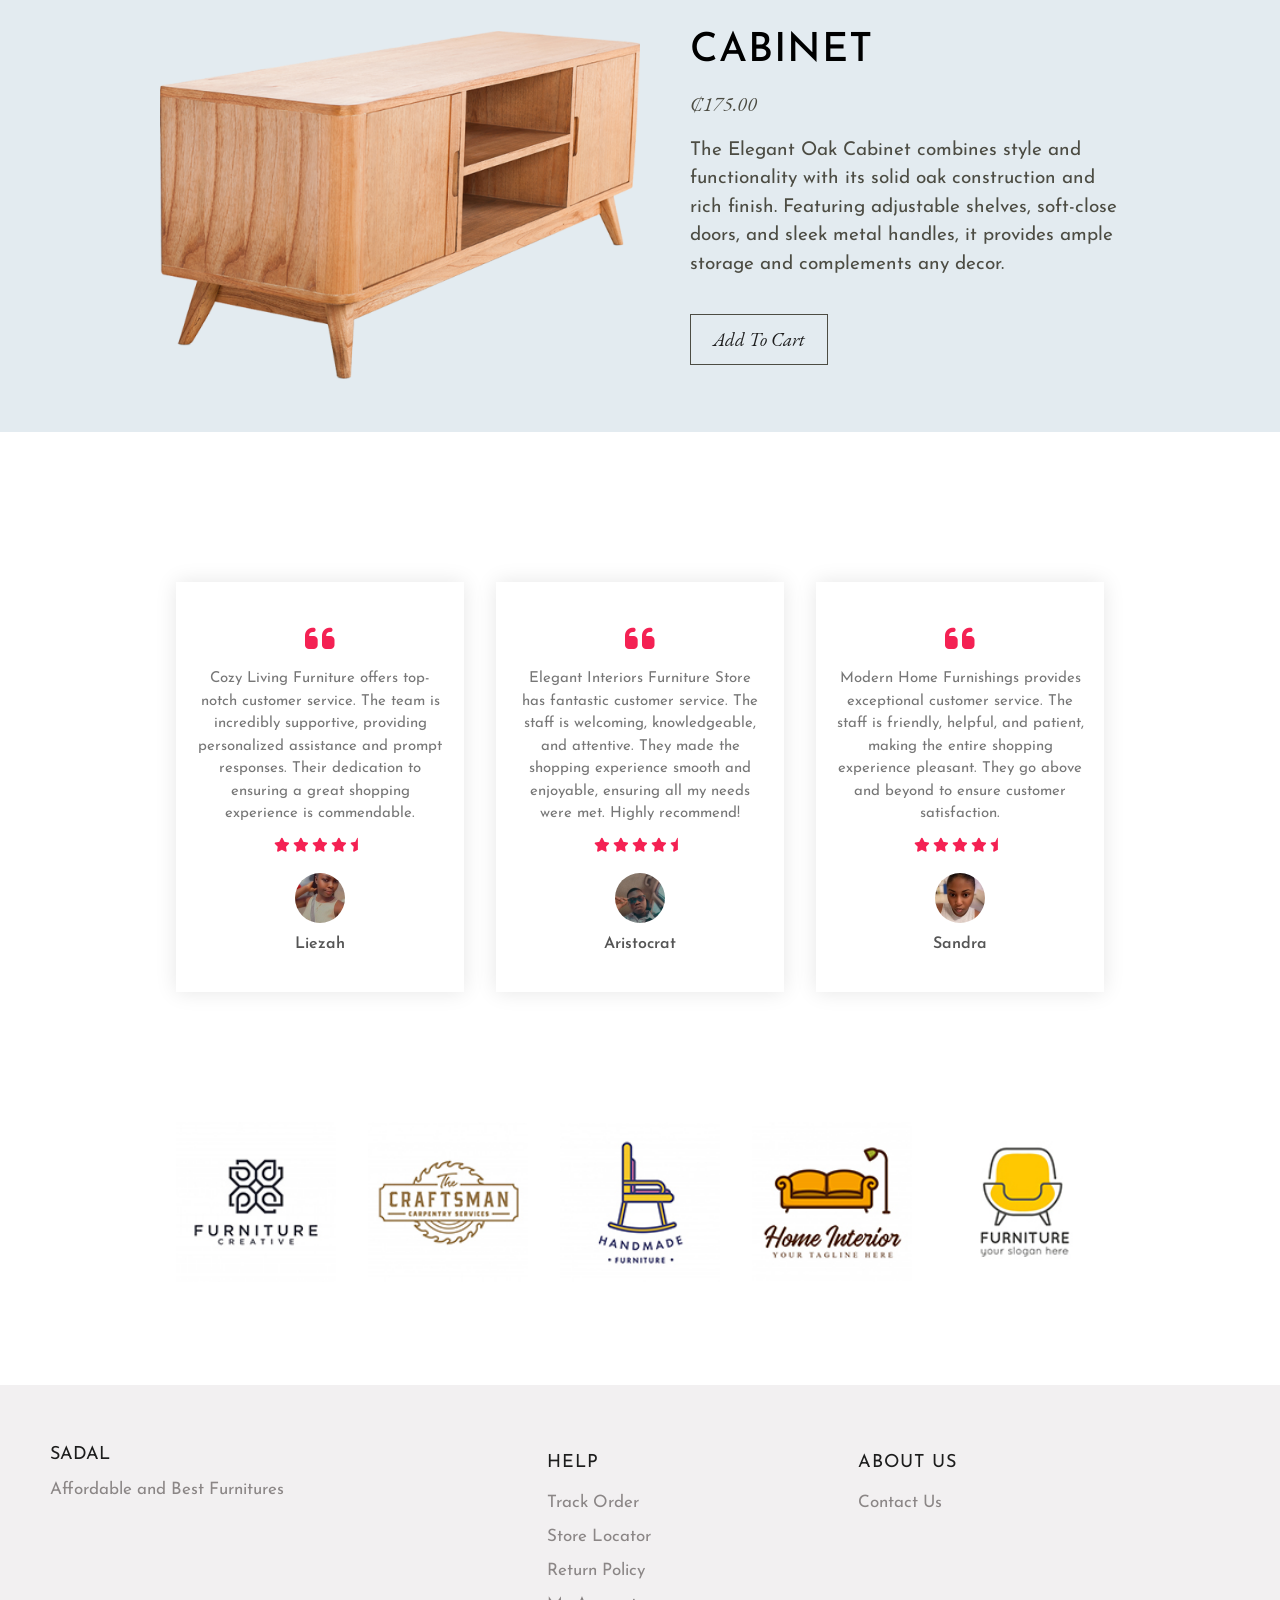
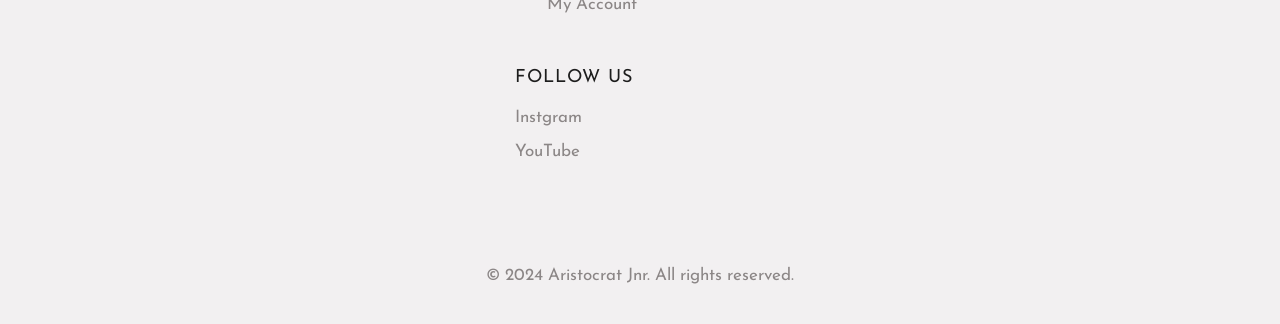
==== commit c334048d: "Revert "modified home page" This reverts commit 87e799be54b150226f313854faa5289ce930f91e." ====
--- a/index.html
+++ b/index.html
@@ -61,7 +61,7 @@
                         <a href="shop.html" class="btn">Shop Now</a>
                 </div>
                 <div class="hero-image">
-                    <img src="images/hero-cake.jpg">
+                    <img src="images/hero-image.png">
                 </div>
             </div>
         </div>
@@ -69,7 +69,7 @@
 
     <!-- FEATURED CATEGORIES -->
 
-    <!-- <section class="categories">
+    <section class="categories">
         <div class="small-container">
             <div class="row">
                 <div class="col-3">
@@ -83,7 +83,7 @@
                 </div>
             </div>
         </div>
-    </section> -->
+    </section>
 
     <!-- FEATURED PRODUCTS -->
 
@@ -92,8 +92,8 @@
         <div class="medium-container">
             <div class="row">
                 <div class="col-4">
-                    <img src="images_v1/Cookies.jpg">
-                    <h4>Cookies</h4>
+                    <img src="images/featured-1.jpg">
+                    <h4>Chair Paded Seat</h4>
                     <div class="rating">
                         <i class="fas fa-star"></i>
                         <i class="fas fa-star"></i>
@@ -104,8 +104,8 @@
                     <p>₵15</p>
                 </div>
                 <div class="col-4">
-                    <img src="images_v1/Cookies.jpg">
-                    <h4>Cookies</h4>
+                    <img src="images/featured-2.jpg">
+                    <h4>Chelvee Clock</h4>
                     <div class="rating">
                         <i class="fas fa-star"></i>
                         <i class="fas fa-star"></i>
@@ -116,8 +116,8 @@
                     <p>₵15</p>
                 </div>
                 <div class="col-4">
-                    <img src="images_v1/Cookies.jpg">
-                    <h4>Cookies</h4>
+                    <img src="images/featured-3.jpg">
+                    <h4>Casper Chair</h4>
                     <div class="rating">
                         <i class="fas fa-star"></i>
                         <i class="fas fa-star"></i>
@@ -128,8 +128,8 @@
                     <p>₵15</p>
                 </div>
                 <div class="col-4">
-                    <img src="images_v1/Cookies.jpg">
-                    <h4>Cookies</h4>
+                    <img src="images/featured-4.jpg">
+                    <h4>Aqua Lamp</h4>
                     <div class="rating">
                         <i class="fas fa-star"></i>
                         <i class="fas fa-star"></i>
@@ -146,8 +146,8 @@
     <!-- LASTEST PRODUCTS -->
 
     <section class="latest-products">
-        <small>Chef's Choice</small>
-        <h2 class="title">BEST SELLERS</h2>
+        <small>Latest Collection</small>
+        <h2 class="title">ESSENTIAL PRODUCTS</h2>
         <div class="medium-container">
             <div class="row">
                 <div class="col-4">
@@ -274,13 +274,13 @@
         <div class="small-container">
             <div class="row">
                 <div class="col-2">
-                    <img src="images_v1/footer-img.jpg" class="offer-image">
+                    <img src="images/single.png" class="offer-image">
                 </div>
                 <div class="col-2">
-                    <h3>A Pop Up Event</h3>
-                    
+                    <h3>Cabinet</h3>
+                    <small>₵175.00</small>
                     <p>The Elegant Oak Cabinet combines style and functionality with its solid oak construction and rich finish. Featuring adjustable shelves, soft-close doors, and sleek metal handles, it provides ample storage and complements any decor.</p>
-                    <a href="shop\cabinet.html" class="btn">Mark Your Calendars</a>
+                    <a href="shop\cabinet.html" class="btn">Add To Cart</a>
                 </div>
             </div>
         </div>
@@ -301,8 +301,8 @@
                         <i class="fas fa-star"></i>
                         <i class="fas fa-star-half"></i>
                     </div>
-                    <img src="images_v1/user.jpg">
-                    <h3>Jochebed</h3>
+                    <img src="images/user-1.jpeg">
+                    <h3>Liezah</h3>
                 </div>
                 <div class="col-3">
                     <i class="fas fa-quote-left"></i>
@@ -314,8 +314,8 @@
                         <i class="fas fa-star"></i>
                         <i class="fas fa-star-half"></i>
                     </div>
-                    <img src="images_v1/user.jpg    ">
-                    <h3>Max</h3>
+                    <img src="images/user-2.jpg">
+                    <h3>Aristocrat</h3>
                 </div>
                 <div class="col-3">
                     <i class="fas fa-quote-left"></i>
@@ -327,8 +327,8 @@
                         <i class="fas fa-star"></i>
                         <i class="fas fa-star-half"></i>
                     </div>
-                    <img src="images_v1/user.jpg">
-                    <h3>Alvin</h3>
+                    <img src="images/user-3.jpeg">
+                    <h3>Sandra</h3>
                 </div>
             </div>
         </div>
@@ -339,19 +339,19 @@
         <div class="small-container">
             <div class="row">
                 <div class="col-5">
-                    <img src="images_v1/baker.svg" alt="brand">
-                </div>
-                <div class="col-5">
-                    <img src="images_v1/baker.svg" alt="brand">
-                </div>
-                <div class="col-5">
-                    <img src="images_v1/baker.svg" alt="brand">
-                </div>
-                <div class="col-5">
-                    <img src="images_v1/baker.svg" alt="brand">
-                </div>
-                <div class="col-5">
-                    <img src="images_v1/bakery.svg" alt="brand">
+                    <img src="images/brand-1.jpg" alt="brand">
+                </div>
+                <div class="col-5">
+                    <img src="images/brand-2.jpg" alt="brand">
+                </div>
+                <div class="col-5">
+                    <img src="images/brand-3.jpg" alt="brand">
+                </div>
+                <div class="col-5">
+                    <img src="images/brand-4.jpg" alt="brand">
+                </div>
+                <div class="col-5">
+                    <img src="images/brand-5.jpg" alt="brand">
                 </div>
             </div>
         </div>
@@ -362,16 +362,16 @@
         <div class="container">
             <div class="row">
                 <div class="footer-col-1">
-                    <a class="logo" href="index.html">The Decadent Cake Lady</a>
-                    <p>Indulge In Sweet Treats</p>
+                    <a class="logo" href="index.html">Sadal</a>
+                    <p>Affordable and Best Furnitures</p>
                 </div> &nbsp;
                 <div class="footer-col-2">
                     <h4>Help</h4>
                     <ul>
-                        <!-- <li><a href="track_order.html">Track Order</a></li>
+                        <li><a href="track_order.html">Track Order</a></li>
                         <li><a href="store_locator.html">Store Locator</a></li>
                         <li><a href="return_policy.html">Return Policy</a></li>
-                        <li><a href="account.html">My Account</a></li> -->
+                        <li><a href="account.html">My Account</a></li>
                     </ul>
                 </div>
                 <div class="footer-col-1">
@@ -390,7 +390,7 @@
             </div>
         </div>
    <footer>     <center>
-            <p>&copy; 2023 The Decadent Cake Lady All rights reserved.</p>
+            <p>&copy; 2024 Aristocrat Jnr. All rights reserved.</p>
         </footer></center>
         
     </footer>
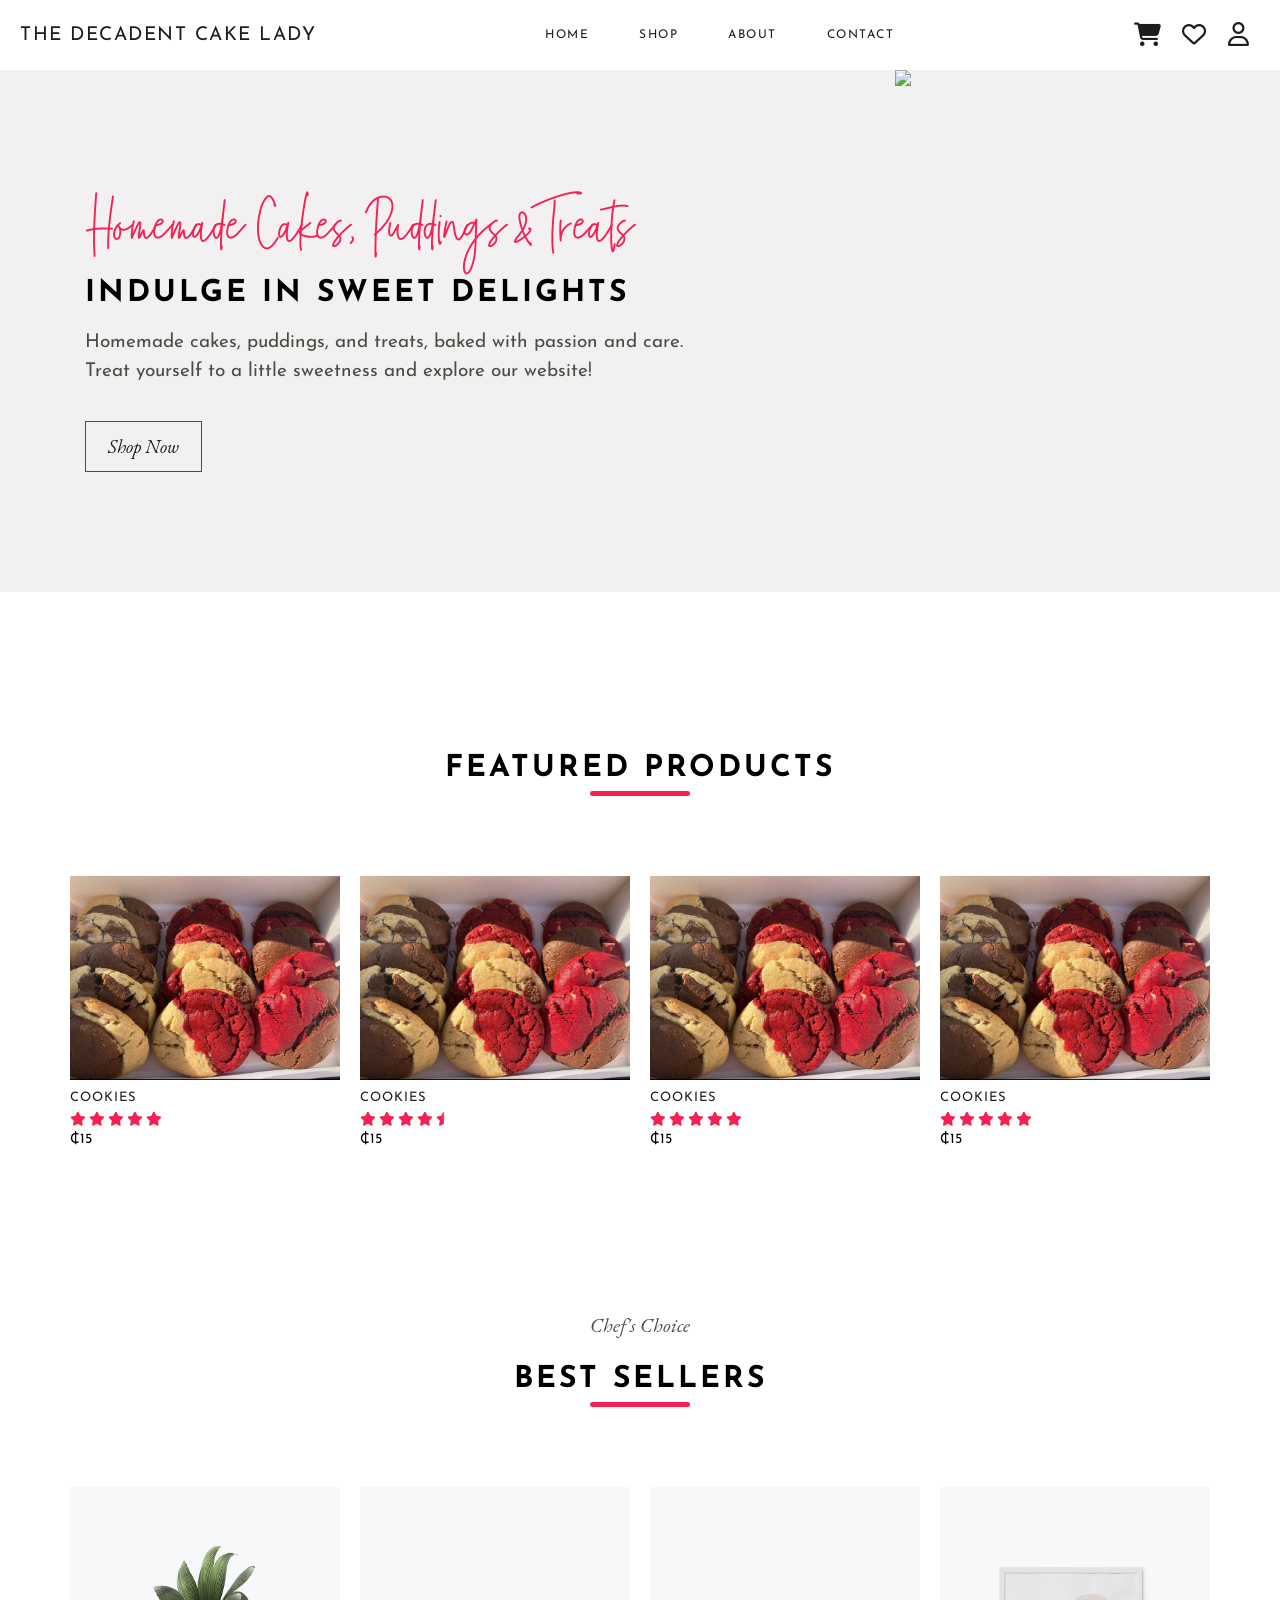
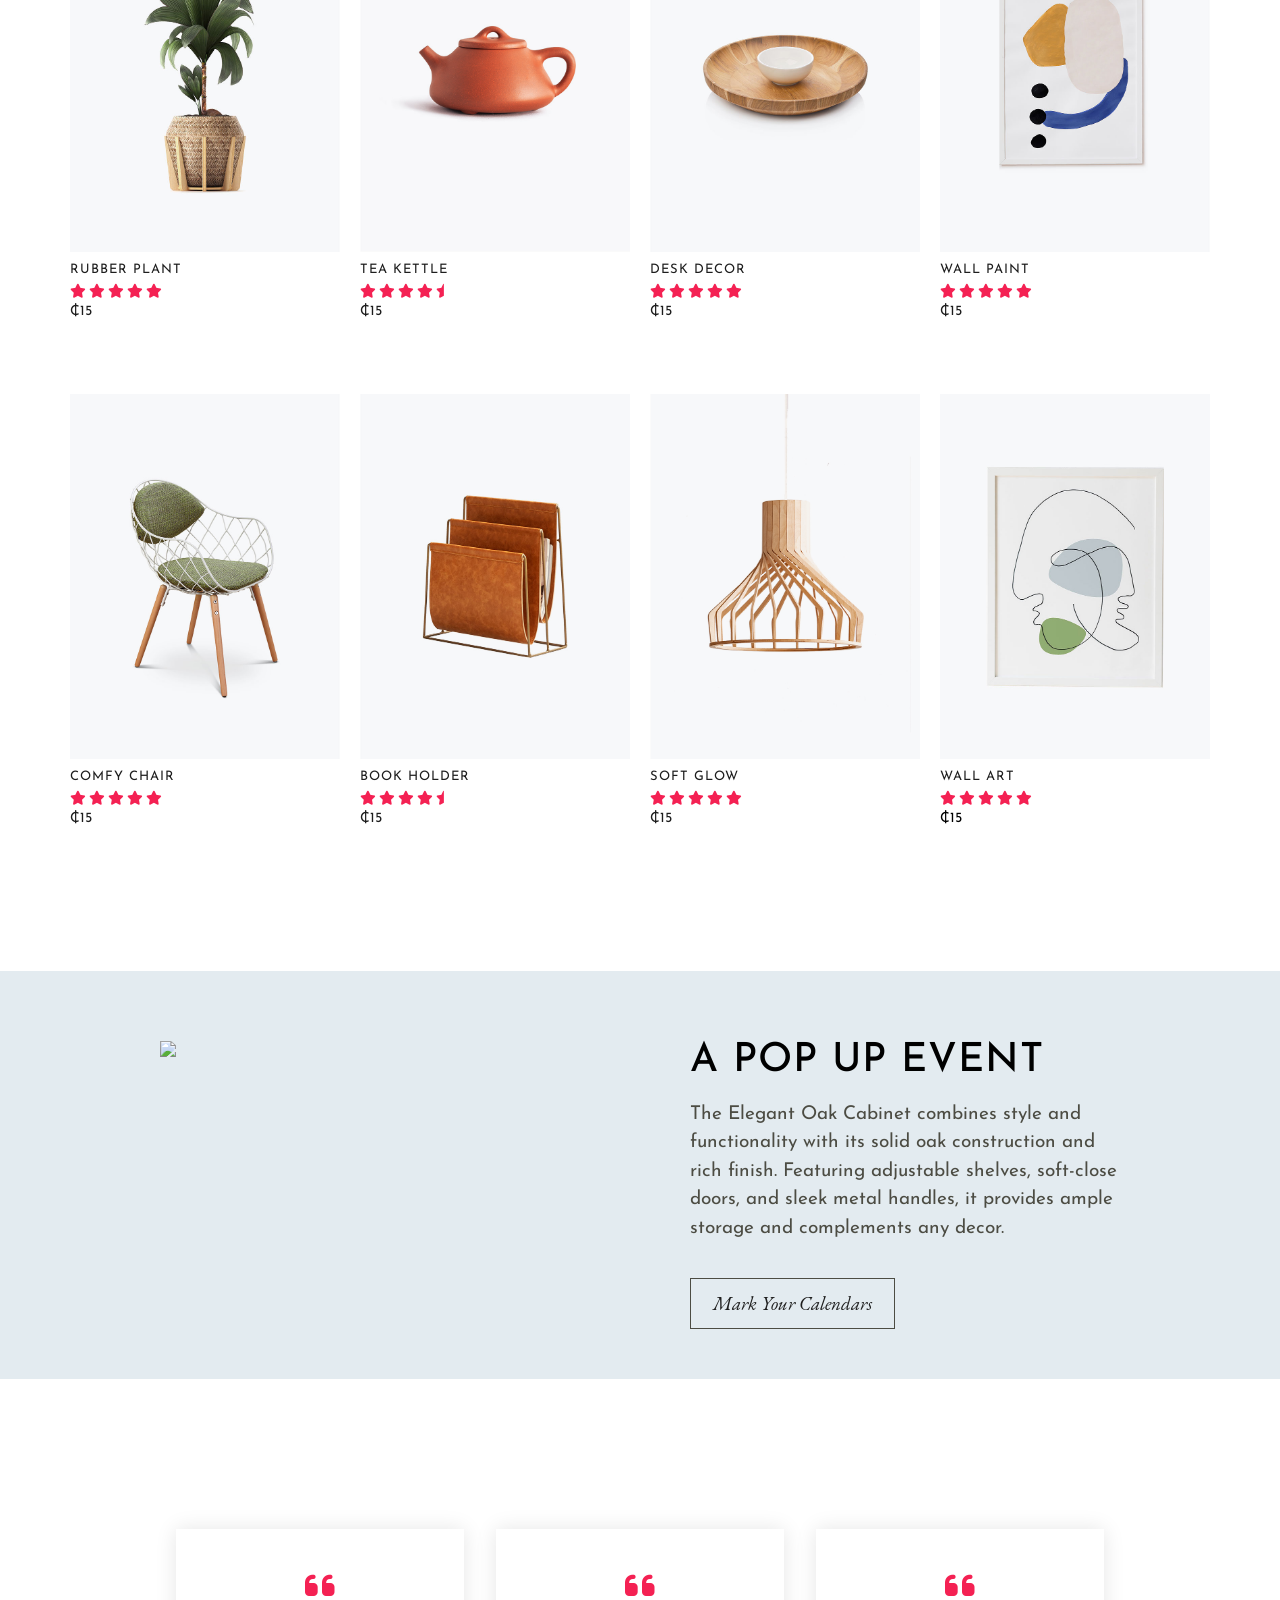
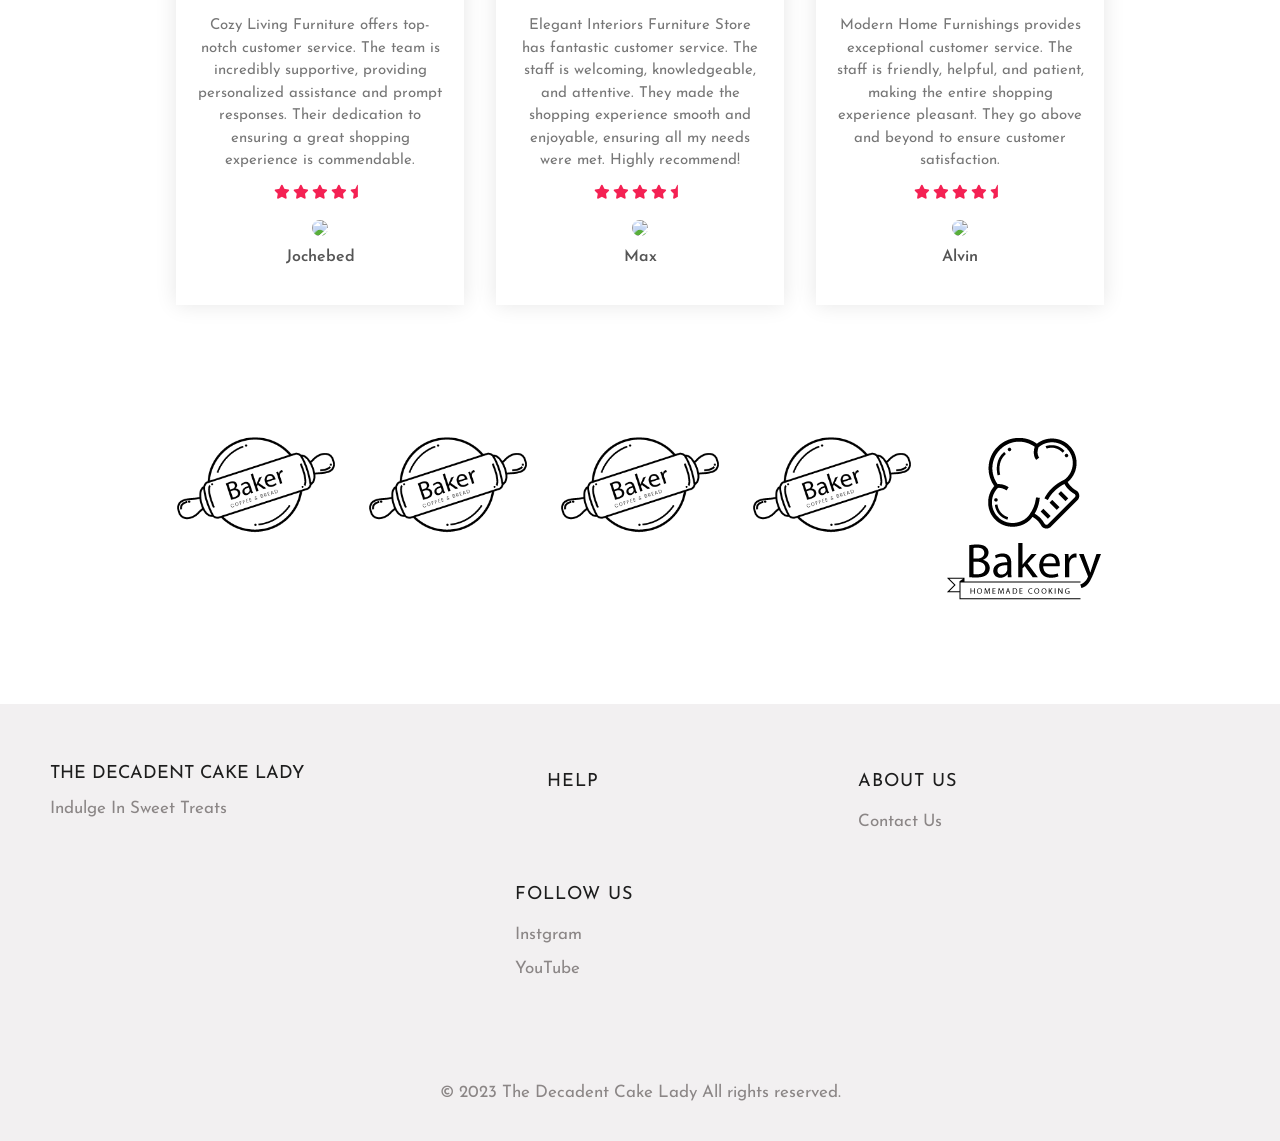
==== commit 53e6d4e5: "Merge pull request #7 from HCI-Project-Work/kojo reverse back to old contact us" ====
--- a/index.html
+++ b/index.html
@@ -61,7 +61,7 @@
                         <a href="shop.html" class="btn">Shop Now</a>
                 </div>
                 <div class="hero-image">
-                    <img src="images/hero-image.png">
+                    <img src="images/hero-cake.jpg">
                 </div>
             </div>
         </div>
@@ -69,7 +69,7 @@
 
     <!-- FEATURED CATEGORIES -->
 
-    <section class="categories">
+    <!-- <section class="categories">
         <div class="small-container">
             <div class="row">
                 <div class="col-3">
@@ -83,7 +83,7 @@
                 </div>
             </div>
         </div>
-    </section>
+    </section> -->
 
     <!-- FEATURED PRODUCTS -->
 
@@ -92,8 +92,8 @@
         <div class="medium-container">
             <div class="row">
                 <div class="col-4">
-                    <img src="images/featured-1.jpg">
-                    <h4>Chair Paded Seat</h4>
+                    <img src="images_v1/Cookies.jpg">
+                    <h4>Cookies</h4>
                     <div class="rating">
                         <i class="fas fa-star"></i>
                         <i class="fas fa-star"></i>
@@ -104,8 +104,8 @@
                     <p>₵15</p>
                 </div>
                 <div class="col-4">
-                    <img src="images/featured-2.jpg">
-                    <h4>Chelvee Clock</h4>
+                    <img src="images_v1/Cookies.jpg">
+                    <h4>Cookies</h4>
                     <div class="rating">
                         <i class="fas fa-star"></i>
                         <i class="fas fa-star"></i>
@@ -116,8 +116,8 @@
                     <p>₵15</p>
                 </div>
                 <div class="col-4">
-                    <img src="images/featured-3.jpg">
-                    <h4>Casper Chair</h4>
+                    <img src="images_v1/Cookies.jpg">
+                    <h4>Cookies</h4>
                     <div class="rating">
                         <i class="fas fa-star"></i>
                         <i class="fas fa-star"></i>
@@ -128,8 +128,8 @@
                     <p>₵15</p>
                 </div>
                 <div class="col-4">
-                    <img src="images/featured-4.jpg">
-                    <h4>Aqua Lamp</h4>
+                    <img src="images_v1/Cookies.jpg">
+                    <h4>Cookies</h4>
                     <div class="rating">
                         <i class="fas fa-star"></i>
                         <i class="fas fa-star"></i>
@@ -146,8 +146,8 @@
     <!-- LASTEST PRODUCTS -->
 
     <section class="latest-products">
-        <small>Latest Collection</small>
-        <h2 class="title">ESSENTIAL PRODUCTS</h2>
+        <small>Chef's Choice</small>
+        <h2 class="title">BEST SELLERS</h2>
         <div class="medium-container">
             <div class="row">
                 <div class="col-4">
@@ -274,13 +274,13 @@
         <div class="small-container">
             <div class="row">
                 <div class="col-2">
-                    <img src="images/single.png" class="offer-image">
+                    <img src="images_v1/footer-img.jpg" class="offer-image">
                 </div>
                 <div class="col-2">
-                    <h3>Cabinet</h3>
-                    <small>₵175.00</small>
+                    <h3>A Pop Up Event</h3>
+                    
                     <p>The Elegant Oak Cabinet combines style and functionality with its solid oak construction and rich finish. Featuring adjustable shelves, soft-close doors, and sleek metal handles, it provides ample storage and complements any decor.</p>
-                    <a href="shop\cabinet.html" class="btn">Add To Cart</a>
+                    <a href="shop\cabinet.html" class="btn">Mark Your Calendars</a>
                 </div>
             </div>
         </div>
@@ -301,8 +301,8 @@
                         <i class="fas fa-star"></i>
                         <i class="fas fa-star-half"></i>
                     </div>
-                    <img src="images/user-1.jpeg">
-                    <h3>Liezah</h3>
+                    <img src="images_v1/user.jpg">
+                    <h3>Jochebed</h3>
                 </div>
                 <div class="col-3">
                     <i class="fas fa-quote-left"></i>
@@ -314,8 +314,8 @@
                         <i class="fas fa-star"></i>
                         <i class="fas fa-star-half"></i>
                     </div>
-                    <img src="images/user-2.jpg">
-                    <h3>Aristocrat</h3>
+                    <img src="images_v1/user.jpg    ">
+                    <h3>Max</h3>
                 </div>
                 <div class="col-3">
                     <i class="fas fa-quote-left"></i>
@@ -327,8 +327,8 @@
                         <i class="fas fa-star"></i>
                         <i class="fas fa-star-half"></i>
                     </div>
-                    <img src="images/user-3.jpeg">
-                    <h3>Sandra</h3>
+                    <img src="images_v1/user.jpg">
+                    <h3>Alvin</h3>
                 </div>
             </div>
         </div>
@@ -339,19 +339,19 @@
         <div class="small-container">
             <div class="row">
                 <div class="col-5">
-                    <img src="images/brand-1.jpg" alt="brand">
-                </div>
-                <div class="col-5">
-                    <img src="images/brand-2.jpg" alt="brand">
-                </div>
-                <div class="col-5">
-                    <img src="images/brand-3.jpg" alt="brand">
-                </div>
-                <div class="col-5">
-                    <img src="images/brand-4.jpg" alt="brand">
-                </div>
-                <div class="col-5">
-                    <img src="images/brand-5.jpg" alt="brand">
+                    <img src="images_v1/baker.svg" alt="brand">
+                </div>
+                <div class="col-5">
+                    <img src="images_v1/baker.svg" alt="brand">
+                </div>
+                <div class="col-5">
+                    <img src="images_v1/baker.svg" alt="brand">
+                </div>
+                <div class="col-5">
+                    <img src="images_v1/baker.svg" alt="brand">
+                </div>
+                <div class="col-5">
+                    <img src="images_v1/bakery.svg" alt="brand">
                 </div>
             </div>
         </div>
@@ -362,16 +362,16 @@
         <div class="container">
             <div class="row">
                 <div class="footer-col-1">
-                    <a class="logo" href="index.html">Sadal</a>
-                    <p>Affordable and Best Furnitures</p>
+                    <a class="logo" href="index.html">The Decadent Cake Lady</a>
+                    <p>Indulge In Sweet Treats</p>
                 </div> &nbsp;
                 <div class="footer-col-2">
                     <h4>Help</h4>
                     <ul>
-                        <li><a href="track_order.html">Track Order</a></li>
+                        <!-- <li><a href="track_order.html">Track Order</a></li>
                         <li><a href="store_locator.html">Store Locator</a></li>
                         <li><a href="return_policy.html">Return Policy</a></li>
-                        <li><a href="account.html">My Account</a></li>
+                        <li><a href="account.html">My Account</a></li> -->
                     </ul>
                 </div>
                 <div class="footer-col-1">
@@ -390,7 +390,7 @@
             </div>
         </div>
    <footer>     <center>
-            <p>&copy; 2024 Aristocrat Jnr. All rights reserved.</p>
+            <p>&copy; 2023 The Decadent Cake Lady All rights reserved.</p>
         </footer></center>
         
     </footer>
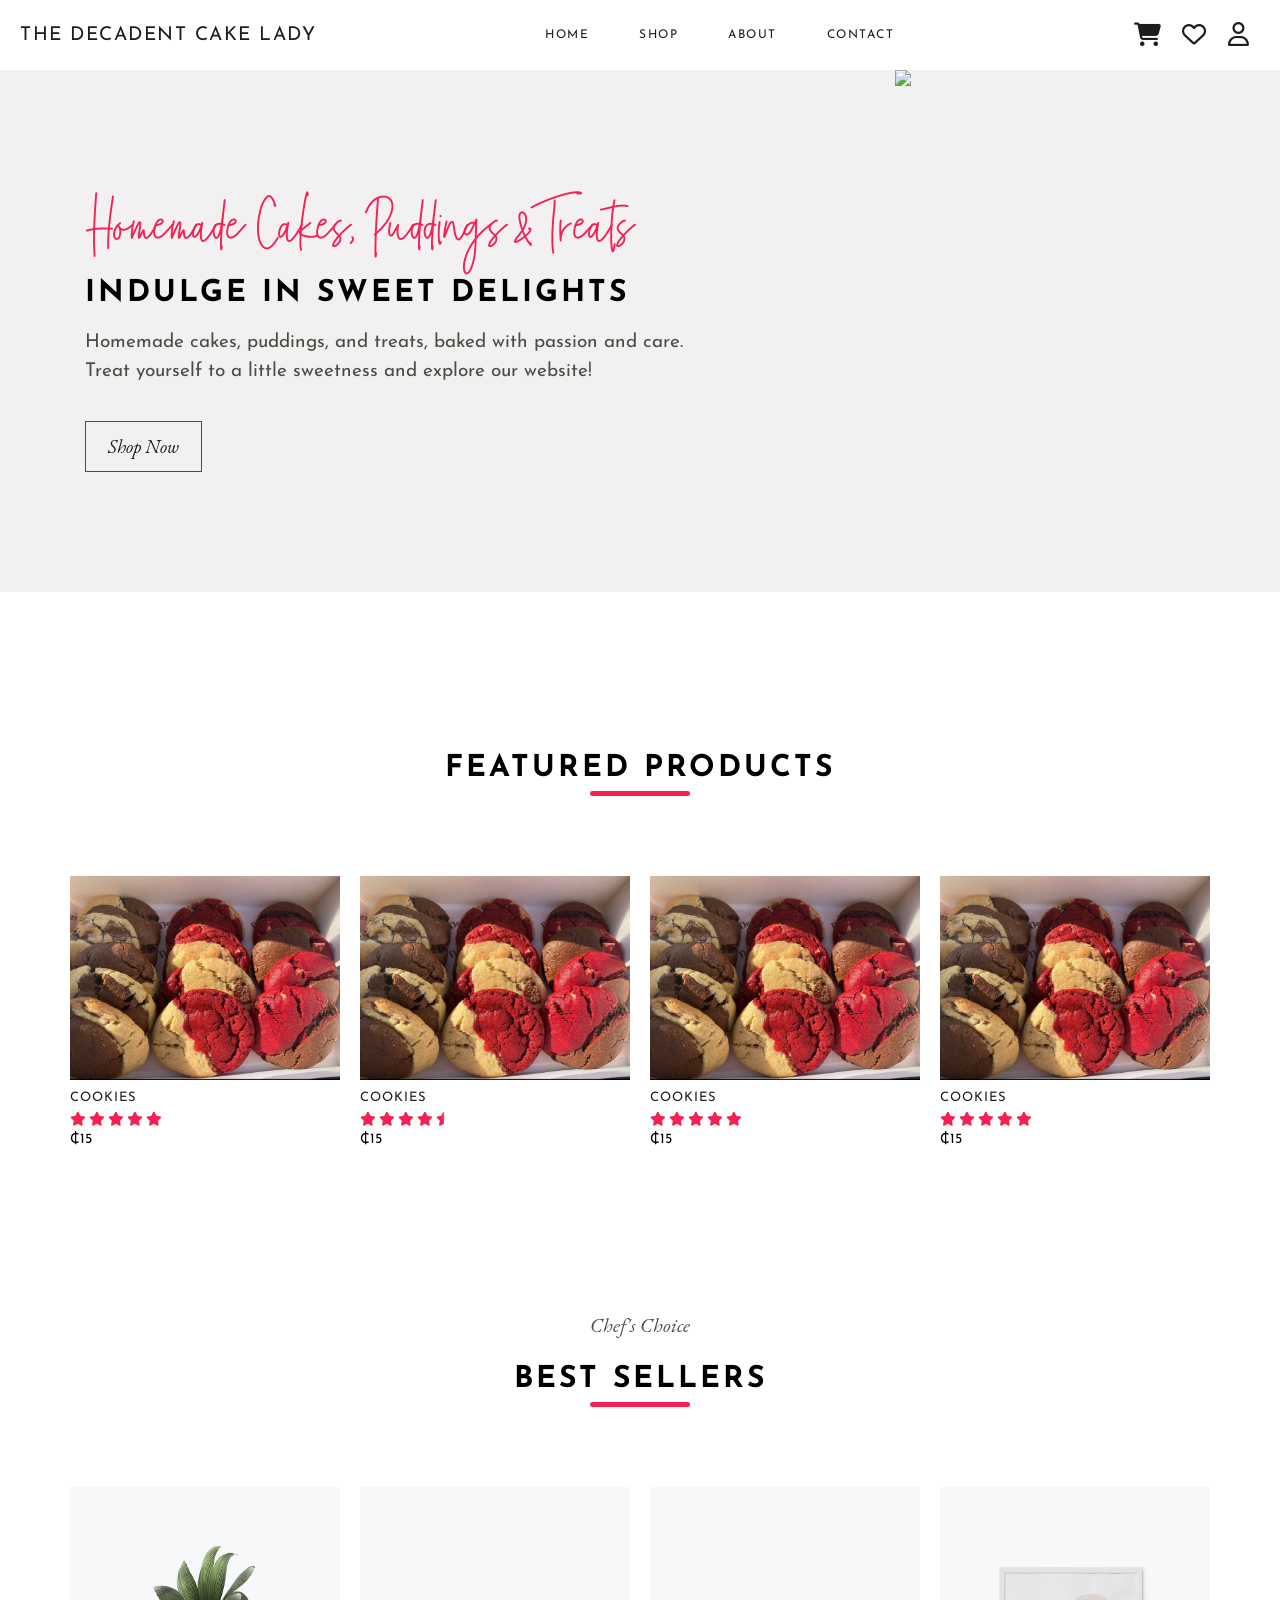
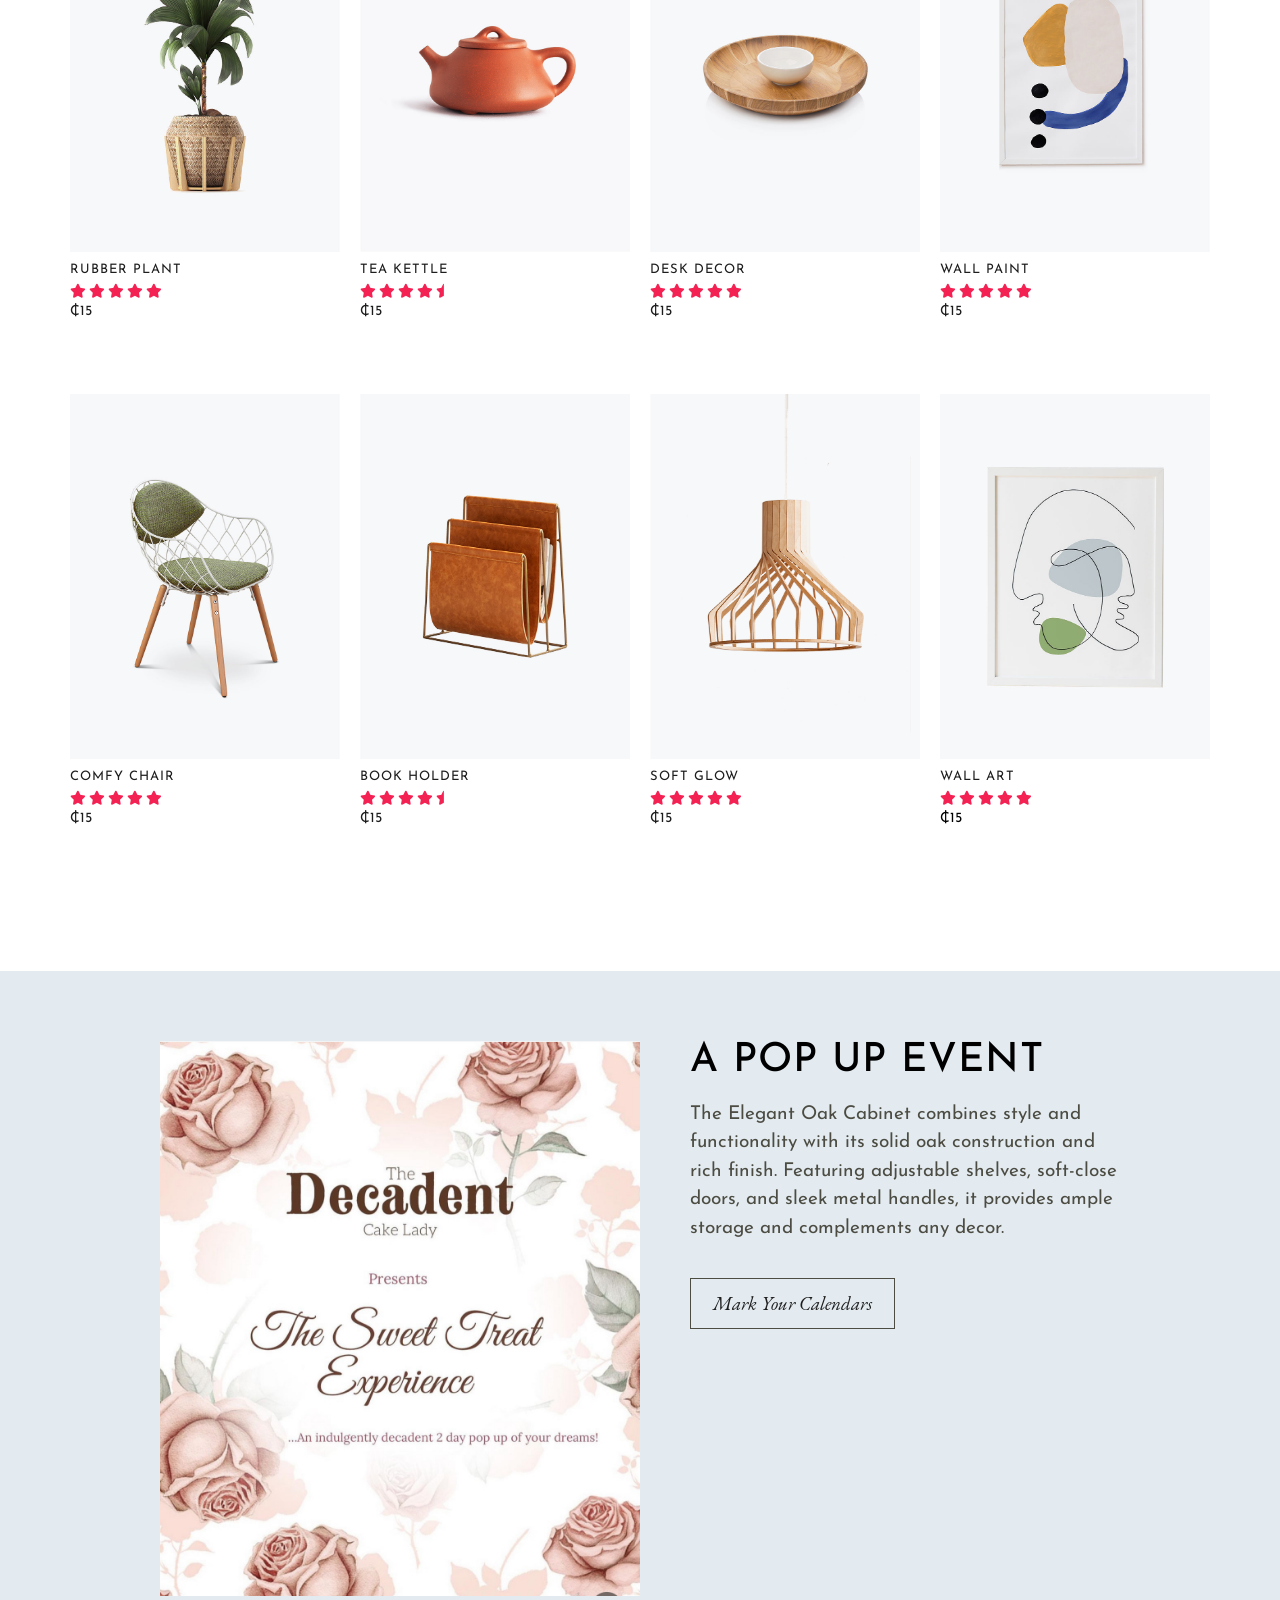
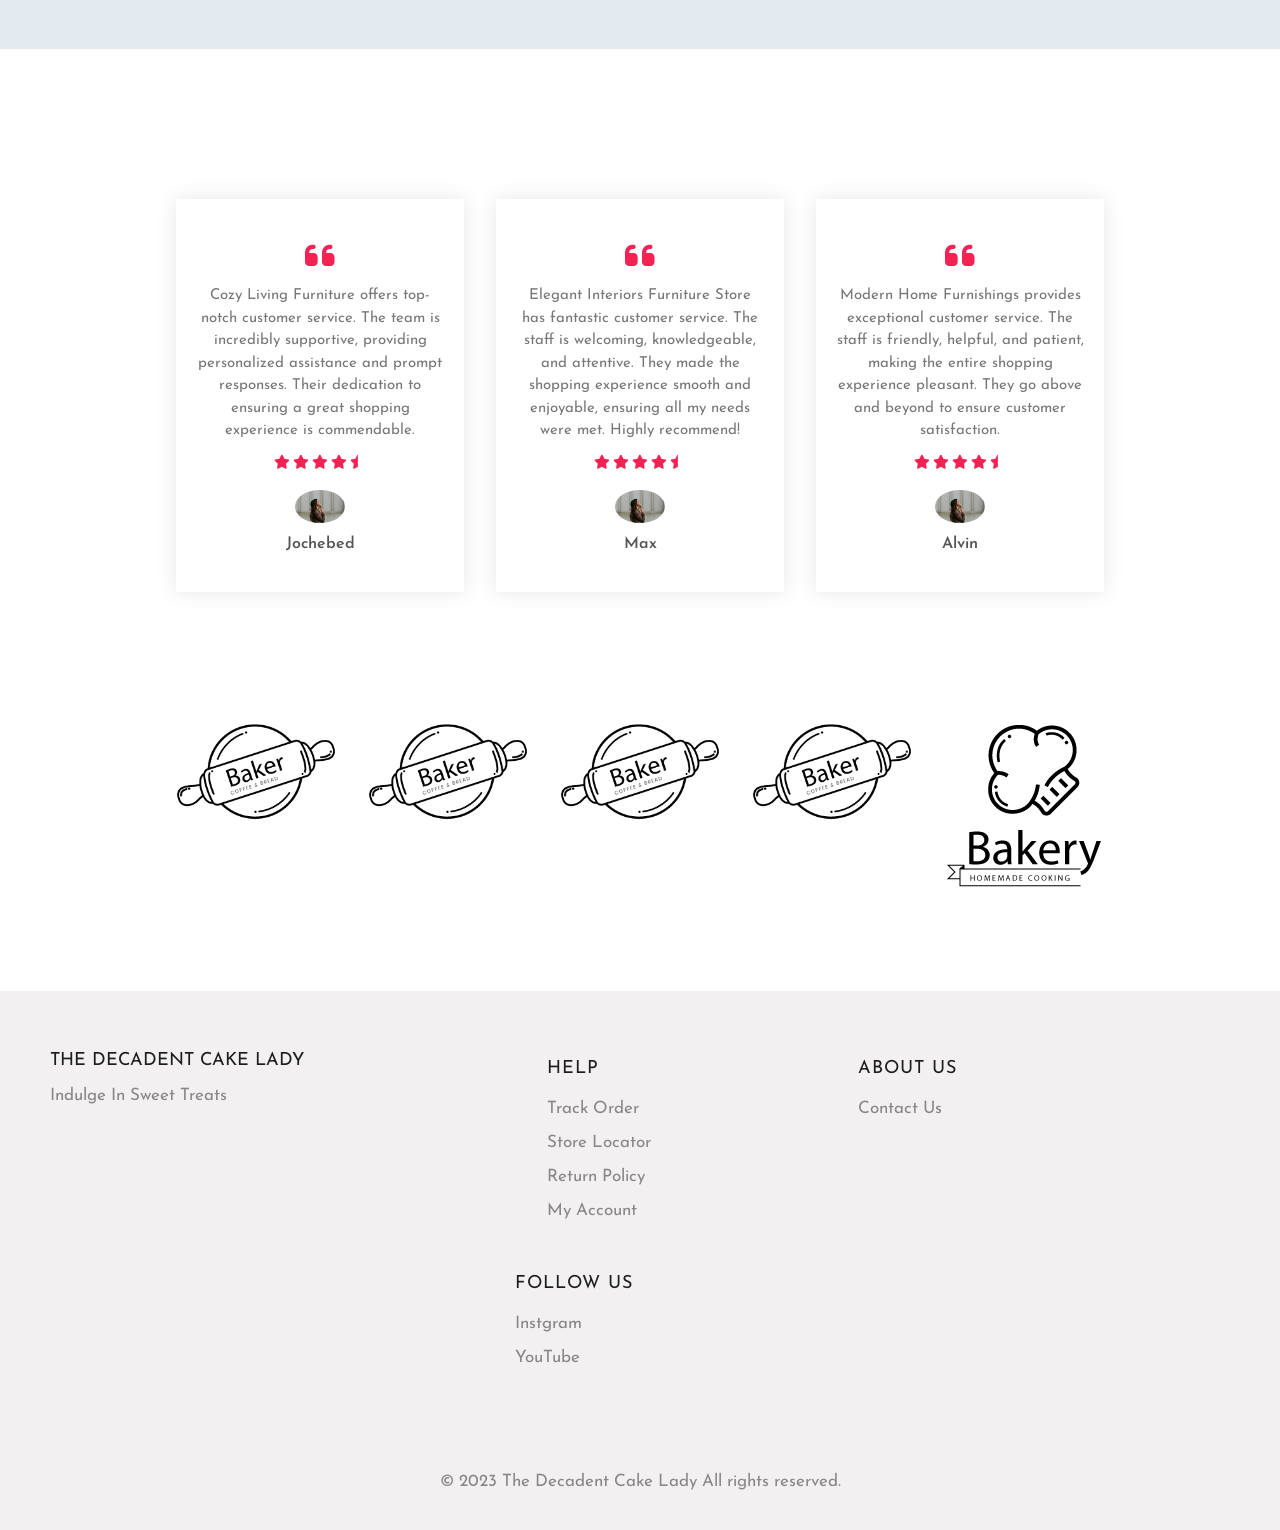
==== commit afa8614a: "Reapply "modified home page" This reverts commit c334048d42b500a927903bf151c95deb83419373." ====
--- a/index.html
+++ b/index.html
@@ -368,10 +368,10 @@
                 <div class="footer-col-2">
                     <h4>Help</h4>
                     <ul>
-                        <!-- <li><a href="track_order.html">Track Order</a></li>
+                        <li><a href="track_order.html">Track Order</a></li>
                         <li><a href="store_locator.html">Store Locator</a></li>
                         <li><a href="return_policy.html">Return Policy</a></li>
-                        <li><a href="account.html">My Account</a></li> -->
+                        <li><a href="account.html">My Account</a></li>
                     </ul>
                 </div>
                 <div class="footer-col-1">
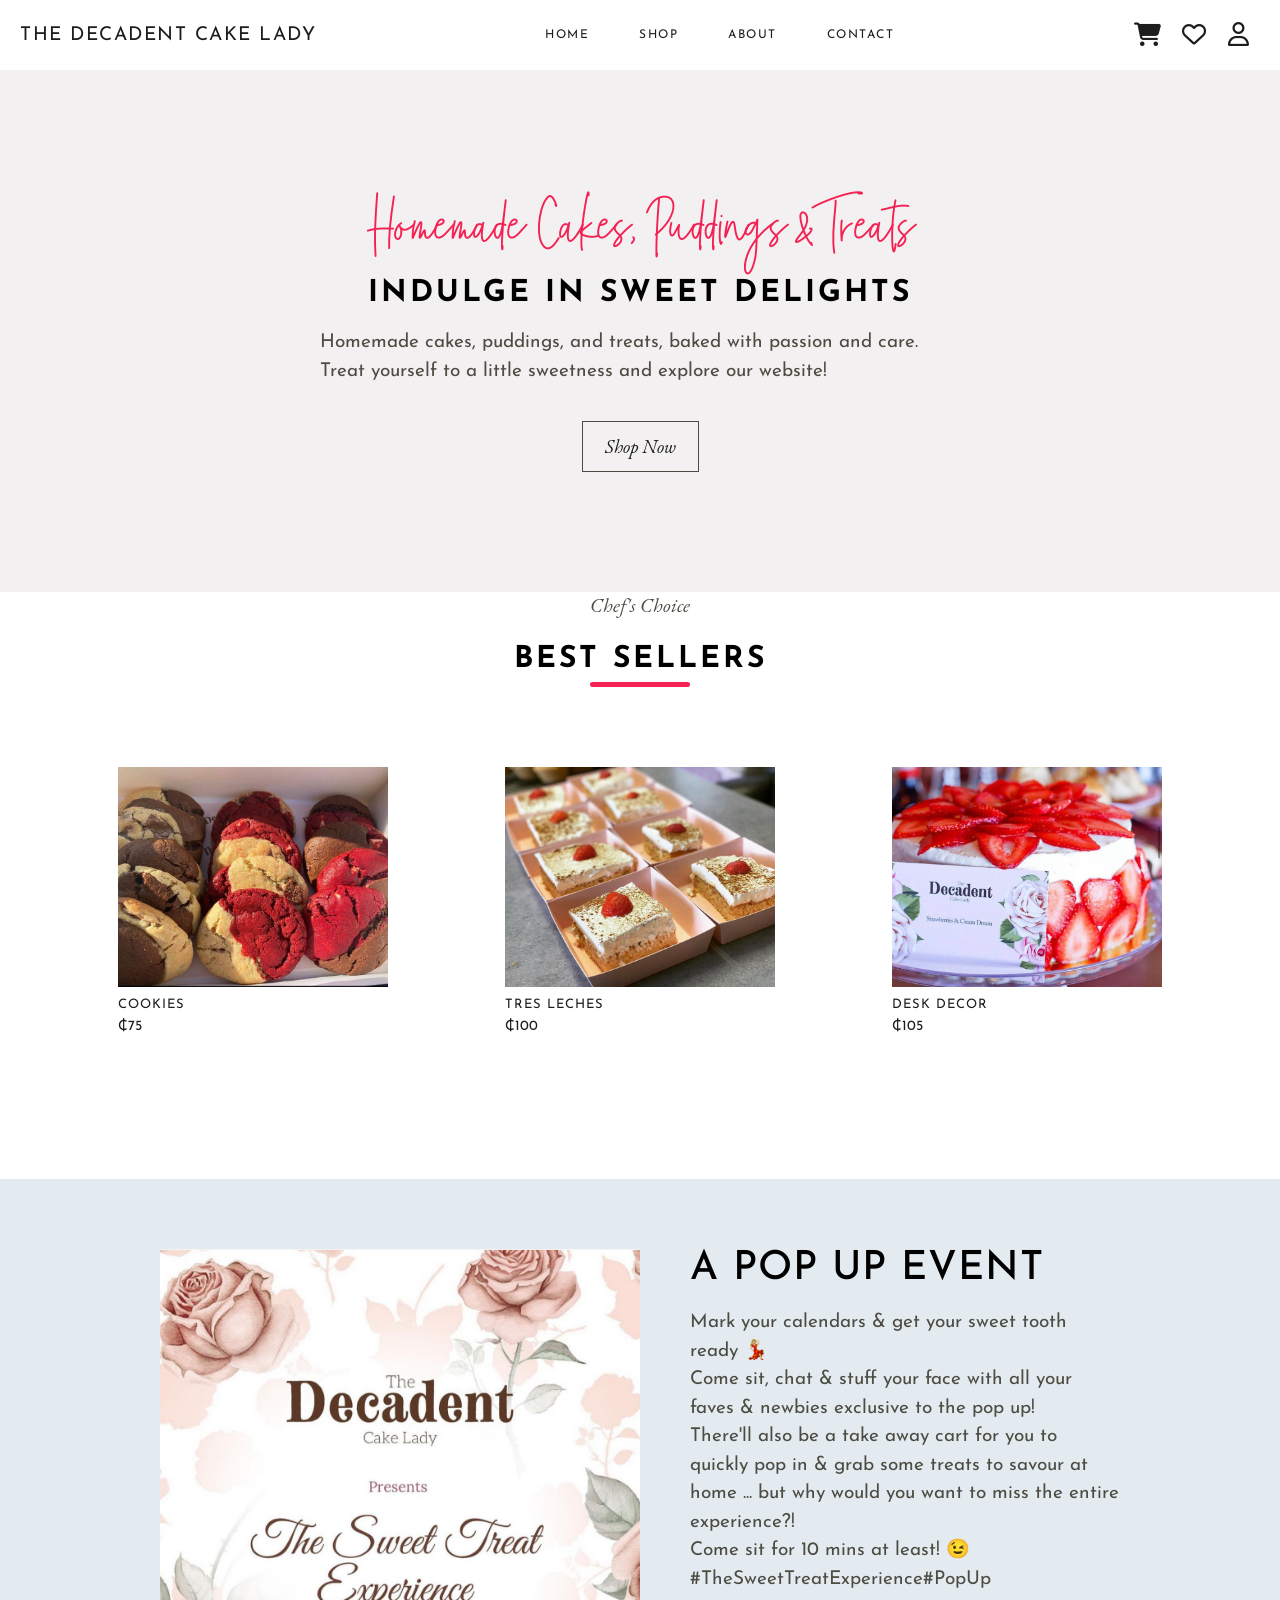
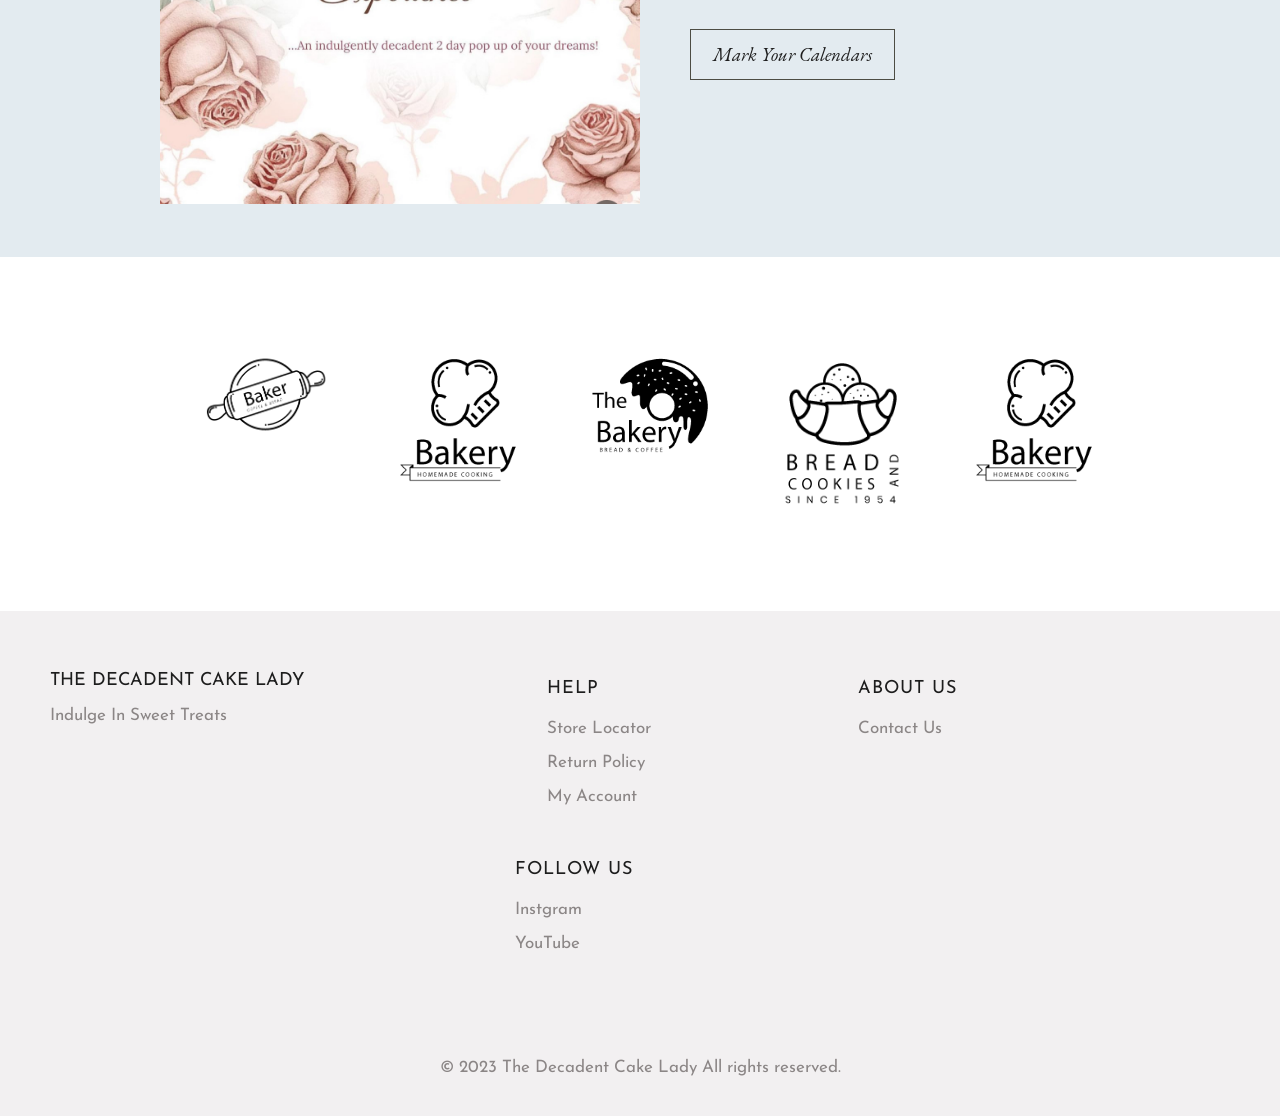
==== commit 6bc98ac7: "Homepage" ====
--- a/index.html
+++ b/index.html
@@ -61,87 +61,11 @@
                         <a href="shop.html" class="btn">Shop Now</a>
                 </div>
                 <div class="hero-image">
-                    <img src="images/hero-cake.jpg">
+                    <!-- <img src="images/hero-cake.jpg"> -->
                 </div>
             </div>
         </div>
     </header>
-
-    <!-- FEATURED CATEGORIES -->
-
-    <!-- <section class="categories">
-        <div class="small-container">
-            <div class="row">
-                <div class="col-3">
-                    <img src="images/category-1.jpg">
-                </div>
-                <div class="col-3">
-                    <img src="images/category-2.jpg">
-                </div>
-                <div class="col-3">
-                    <img src="images/category-3.jpg">
-                </div>
-            </div>
-        </div>
-    </section> -->
-
-    <!-- FEATURED PRODUCTS -->
-
-    <section class="featured">
-        <h2 class="title">Featured Products</h2>
-        <div class="medium-container">
-            <div class="row">
-                <div class="col-4">
-                    <img src="images_v1/Cookies.jpg">
-                    <h4>Cookies</h4>
-                    <div class="rating">
-                        <i class="fas fa-star"></i>
-                        <i class="fas fa-star"></i>
-                        <i class="fas fa-star"></i>
-                        <i class="fas fa-star"></i>
-                        <i class="fas fa-star"></i>
-                    </div>
-                    <p>₵15</p>
-                </div>
-                <div class="col-4">
-                    <img src="images_v1/Cookies.jpg">
-                    <h4>Cookies</h4>
-                    <div class="rating">
-                        <i class="fas fa-star"></i>
-                        <i class="fas fa-star"></i>
-                        <i class="fas fa-star"></i>
-                        <i class="fas fa-star"></i>
-                        <i class="fas fa-star-half"></i>
-                    </div>
-                    <p>₵15</p>
-                </div>
-                <div class="col-4">
-                    <img src="images_v1/Cookies.jpg">
-                    <h4>Cookies</h4>
-                    <div class="rating">
-                        <i class="fas fa-star"></i>
-                        <i class="fas fa-star"></i>
-                        <i class="fas fa-star"></i>
-                        <i class="fas fa-star"></i>
-                        <i class="fas fa-star"></i>
-                    </div>
-                    <p>₵15</p>
-                </div>
-                <div class="col-4">
-                    <img src="images_v1/Cookies.jpg">
-                    <h4>Cookies</h4>
-                    <div class="rating">
-                        <i class="fas fa-star"></i>
-                        <i class="fas fa-star"></i>
-                        <i class="fas fa-star"></i>
-                        <i class="fas fa-star"></i>
-                        <i class="fas fa-star"></i>
-                    </div>
-                    <p>₵15</p>
-                </div>
-            </div>
-        </div>
-    </section>
 
     <!-- LASTEST PRODUCTS -->
 
@@ -152,118 +76,28 @@
             <div class="row">
                 <div class="col-4">
                     <a href="shop/rubber-plant.html">
-                        <img src="images/shop-1.jpg">
-                        <h4>Rubber Plant</h4>
-                        <div class="rating">
-                            <i class="fas fa-star"></i>
-                            <i class="fas fa-star"></i>
-                            <i class="fas fa-star"></i>
-                            <i class="fas fa-star"></i>
-                            <i class="fas fa-star"></i>
-                        </div>
-                        <p>₵15</p>
+                        <img src="images_v1/Cookies.jpg">
+                        <h4>Cookies</h4>
+                        <p>₵75</p>
                     </a>
                 </div>
                 <div class="col-4">
                     <a href="shop/tea-kettle.html">
-                        <img src="images/shop-2.jpg">
-                        <h4>Tea Kettle</h4>
-                        <div class="rating">
-                            <i class="fas fa-star"></i>
-                            <i class="fas fa-star"></i>
-                            <i class="fas fa-star"></i>
-                            <i class="fas fa-star"></i>
-                            <i class="fas fa-star-half"></i>
-                        </div>
-                        <p>₵15</p>
+                        <img src="images_v1/tres leches.jpg">
+                        <h4>Tres Leches</h4>
+                        <p>₵100</p>
                     </a>
                 </div>
                 <div class="col-4">
                     <a href="shop/desk-decor.html">
-                        <img src="images/shop-3.jpg">
+                        <img src="images_v1/strawberries and cream dream.jpg">
                         <h4>Desk Decor</h4>
-                        <div class="rating">
-                            <i class="fas fa-star"></i>
-                            <i class="fas fa-star"></i>
-                            <i class="fas fa-star"></i>
-                            <i class="fas fa-star"></i>
-                            <i class="fas fa-star"></i>
-                        </div>
-                        <p>₵15</p>
+                        <p>₵105</p>
                     </a>
                 </div>
-                <div class="col-4">
-                    <a href="shop/wall-paint.html">
-                        <img src="images/shop-4.jpg">
-                        <h4>Wall Paint</h4>
-                        <div class="rating">
-                            <i class="fas fa-star"></i>
-                            <i class="fas fa-star"></i>
-                            <i class="fas fa-star"></i>
-                            <i class="fas fa-star"></i>
-                            <i class="fas fa-star"></i>
-                        </div>
-                        <p>₵15</p>
-                    </a>
-                </div>
+
             </div>
-            <div class="row">
-                <div class="col-4">
-                    <a href="shop/comfy-chair.html">
-                        <img src="images/shop-5.jpg">
-                        <h4>Comfy Chair</h4>
-                        <div class="rating">
-                            <i class="fas fa-star"></i>
-                            <i class="fas fa-star"></i>
-                            <i class="fas fa-star"></i>
-                            <i class="fas fa-star"></i>
-                            <i class="fas fa-star"></i>
-                        </div>
-                        <p>₵15</p>
-                    </a>
-                </div>
-                <div class="col-4">
-                    <a href="shop/book-holder.html">
-                        <img src="images/shop-6.jpg">
-                        <h4>Book Holder</h4>
-                        <div class="rating">
-                            <i class="fas fa-star"></i>
-                            <i class="fas fa-star"></i>
-                            <i class="fas fa-star"></i>
-                            <i class="fas fa-star"></i>
-                            <i class="fas fa-star-half"></i>
-                        </div>
-                        <p>₵15</p>
-                    </a>
-                </div>
-                <div class="col-4">
-                    <a href="shop/soft-glow.html">
-                        <img src="images/shop-7.jpg">
-                        <h4>Soft Glow</h4>
-                        <div class="rating">
-                            <i class="fas fa-star"></i>
-                            <i class="fas fa-star"></i>
-                            <i class="fas fa-star"></i>
-                            <i class="fas fa-star"></i>
-                            <i class="fas fa-star"></i>
-                        </div>
-                        <p>₵15</p>
-                    </a>
-                </div>
-                <div class="col-4">
-                    <a href="shop/wall-art.html">
-                        <img src="images/shop-8.jpg">
-                        <h4>Wall Art</h4>
-                        <div class="rating">
-                            <i class="fas fa-star"></i>
-                            <i class="fas fa-star"></i>
-                            <i class="fas fa-star"></i>
-                            <i class="fas fa-star"></i>
-                            <i class="fas fa-star"></i>
-                    </a>
-                </div>
-                <p>₵15</p>
-            </div>
+
         </div>
         </div>
     </section>
@@ -279,60 +113,17 @@
                 <div class="col-2">
                     <h3>A Pop Up Event</h3>
                     
-                    <p>The Elegant Oak Cabinet combines style and functionality with its solid oak construction and rich finish. Featuring adjustable shelves, soft-close doors, and sleek metal handles, it provides ample storage and complements any decor.</p>
+                    <p>Mark your calendars & get your sweet tooth ready 💃🏼 <br>
+                        Come sit, chat & stuff your face with all your faves & newbies exclusive to the pop up! <br>
+                        There'll also be a take away cart for you to quickly pop in & grab some treats to savour at home ... but why would you want to miss the entire experience?! <br>
+                         Come sit for 10 mins at least! 😉
+                        #TheSweetTreatExperience#PopUp</p>
                     <a href="shop\cabinet.html" class="btn">Mark Your Calendars</a>
                 </div>
             </div>
         </div>
     </section>
 
-    <!-- TESTIMONIAL -->
-
-    <section class="testimonials">
-        <div class="small-container">
-            <div class="row">
-                <div class="col-3">
-                    <i class="fas fa-quote-left"></i>
-                    <p>Cozy Living Furniture offers top-notch customer service. The team is incredibly supportive, providing personalized assistance and prompt responses. Their dedication to ensuring a great shopping experience is commendable. </p>
-                    <div class="rating">
-                        <i class="fas fa-star"></i>
-                        <i class="fas fa-star"></i>
-                        <i class="fas fa-star"></i>
-                        <i class="fas fa-star"></i>
-                        <i class="fas fa-star-half"></i>
-                    </div>
-                    <img src="images_v1/user.jpg">
-                    <h3>Jochebed</h3>
-                </div>
-                <div class="col-3">
-                    <i class="fas fa-quote-left"></i>
-                    <p>Elegant Interiors Furniture Store has fantastic customer service. The staff is welcoming, knowledgeable, and attentive. They made the shopping experience smooth and enjoyable, ensuring all my needs were met. Highly recommend!</p>
-                    <div class="rating">
-                        <i class="fas fa-star"></i>
-                        <i class="fas fa-star"></i>
-                        <i class="fas fa-star"></i>
-                        <i class="fas fa-star"></i>
-                        <i class="fas fa-star-half"></i>
-                    </div>
-                    <img src="images_v1/user.jpg    ">
-                    <h3>Max</h3>
-                </div>
-                <div class="col-3">
-                    <i class="fas fa-quote-left"></i>
-                    <p>Modern Home Furnishings provides exceptional customer service. The staff is friendly, helpful, and patient, making the entire shopping experience pleasant. They go above and beyond to ensure customer satisfaction.</p>
-                    <div class="rating">
-                        <i class="fas fa-star"></i>
-                        <i class="fas fa-star"></i>
-                        <i class="fas fa-star"></i>
-                        <i class="fas fa-star"></i>
-                        <i class="fas fa-star-half"></i>
-                    </div>
-                    <img src="images_v1/user.jpg">
-                    <h3>Alvin</h3>
-                </div>
-            </div>
-        </div>
-    </section>
 
     <!-- BRANDS SECTION -->
     <section class="brands">
@@ -342,13 +133,13 @@
                     <img src="images_v1/baker.svg" alt="brand">
                 </div>
                 <div class="col-5">
-                    <img src="images_v1/baker.svg" alt="brand">
+                    <img src="images_v1/bakery.svg" alt="brand">
                 </div>
                 <div class="col-5">
-                    <img src="images_v1/baker.svg" alt="brand">
+                    <img src="images_v1/thebakery.svg" alt="brand">
                 </div>
                 <div class="col-5">
-                    <img src="images_v1/baker.svg" alt="brand">
+                    <img src="images_v1/breadcookies.svg" alt="brand">
                 </div>
                 <div class="col-5">
                     <img src="images_v1/bakery.svg" alt="brand">
@@ -368,7 +159,6 @@
                 <div class="footer-col-2">
                     <h4>Help</h4>
                     <ul>
-                        <li><a href="track_order.html">Track Order</a></li>
                         <li><a href="store_locator.html">Store Locator</a></li>
                         <li><a href="return_policy.html">Return Policy</a></li>
                         <li><a href="account.html">My Account</a></li>
--- a/style.css
+++ b/style.css
@@ -129,13 +129,17 @@
 
 .hero-info {
   flex-basis: 50%;
-  align-self: flex-start;
+  display: flex;
+  align-items: center;
+  justify-content: center;
+  flex-direction: column;
+  width: 100%;
   padding: 12rem 0;
-  min-width: 30rem;
 }
 
 .hero-image {
   min-width: 30rem;
+  display: none;
 }
 
 .col-2 img,
@@ -217,6 +221,8 @@
 
 .col-4 img {
   width: 100%;
+  height: 22rem;
+  object-fit: cover;
 }
 
 h2 {
@@ -360,11 +366,11 @@
 }
 
 .col-5 {
-  width: 16rem;
+  width: 10rem;
 }
 
 .col-5 img {
-  width: 100%;
+  width: 120%;
 }
 
 /* FOOTER */
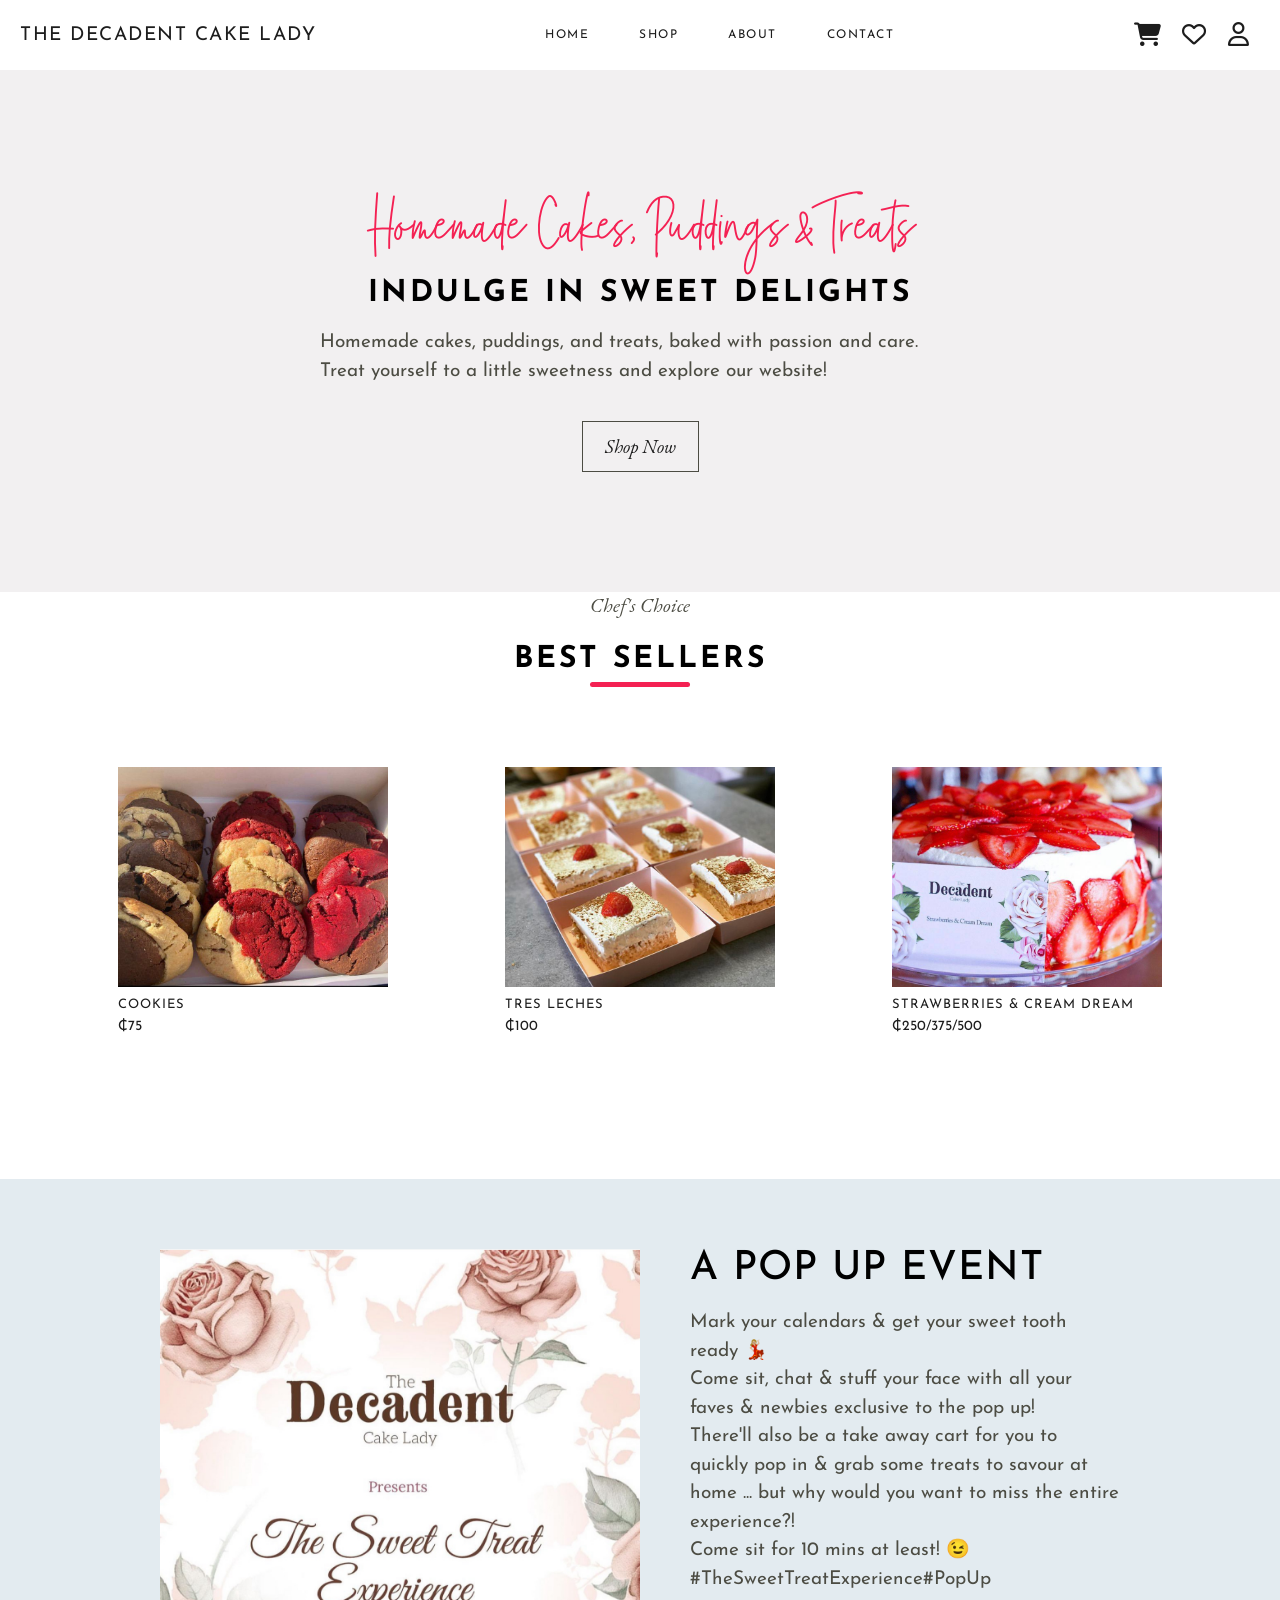
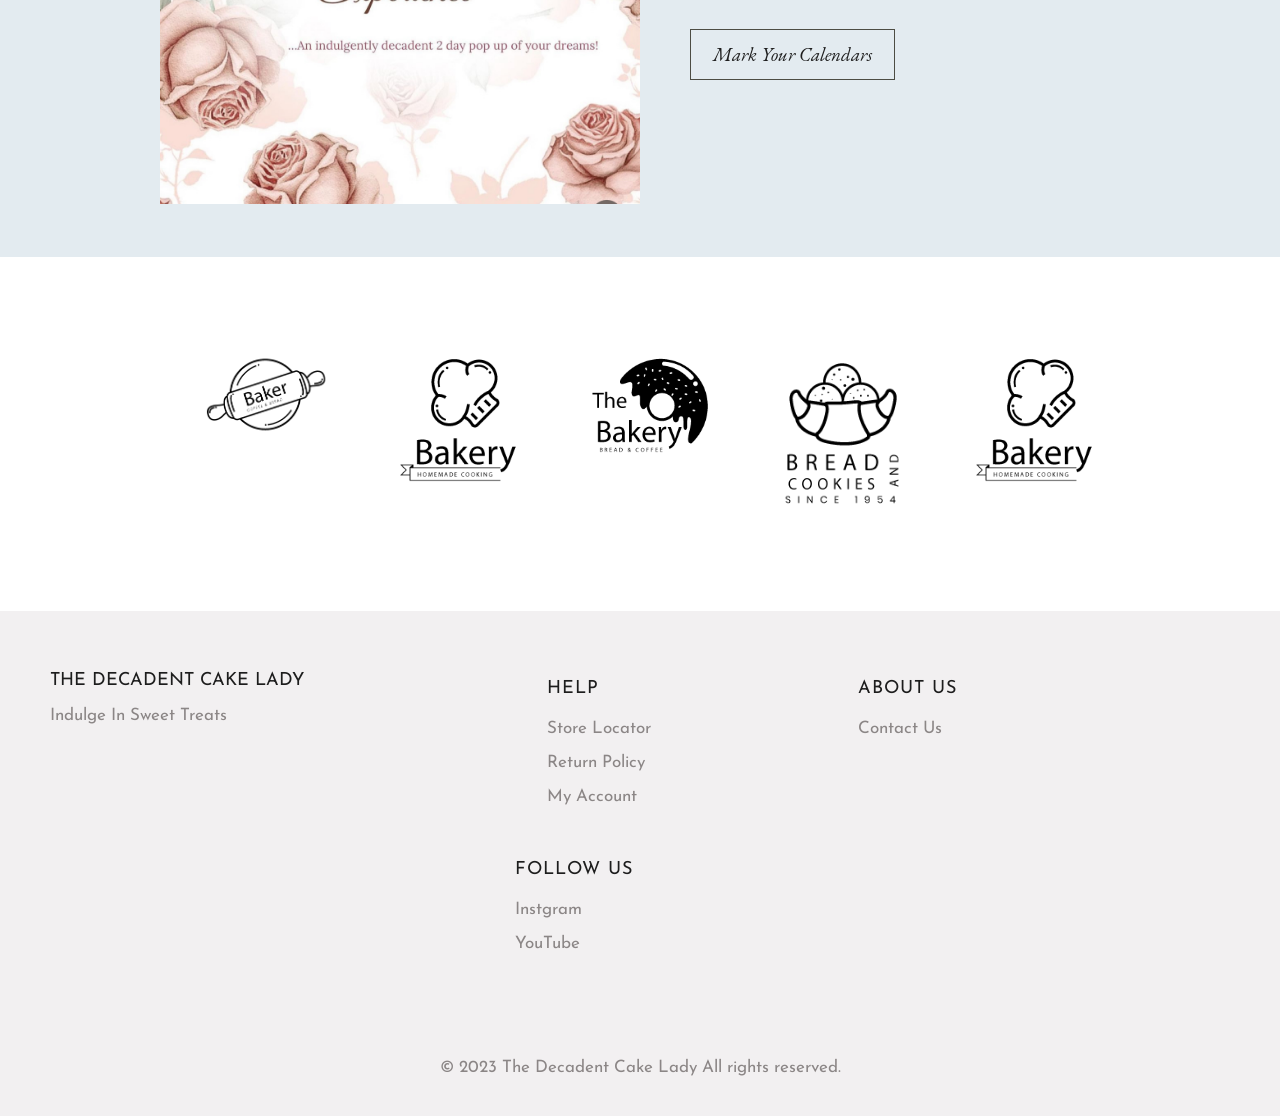
==== commit c654539a: "furthur updates" ====
--- a/index.html
+++ b/index.html
@@ -75,24 +75,24 @@
         <div class="medium-container">
             <div class="row">
                 <div class="col-4">
-                    <a href="shop/rubber-plant.html">
+                    <a href="shop/cookie.html">
                         <img src="images_v1/Cookies.jpg">
                         <h4>Cookies</h4>
                         <p>₵75</p>
                     </a>
                 </div>
                 <div class="col-4">
-                    <a href="shop/tea-kettle.html">
+                    <a href="shop/tres-leches.html">
                         <img src="images_v1/tres leches.jpg">
                         <h4>Tres Leches</h4>
                         <p>₵100</p>
                     </a>
                 </div>
                 <div class="col-4">
-                    <a href="shop/desk-decor.html">
+                    <a href="shop/strawberry-dream.html">
                         <img src="images_v1/strawberries and cream dream.jpg">
-                        <h4>Desk Decor</h4>
-                        <p>₵105</p>
+                        <h4>Strawberries & Cream Dream</h4>
+                        <p>₵250/375/500</p>
                     </a>
                 </div>
 
